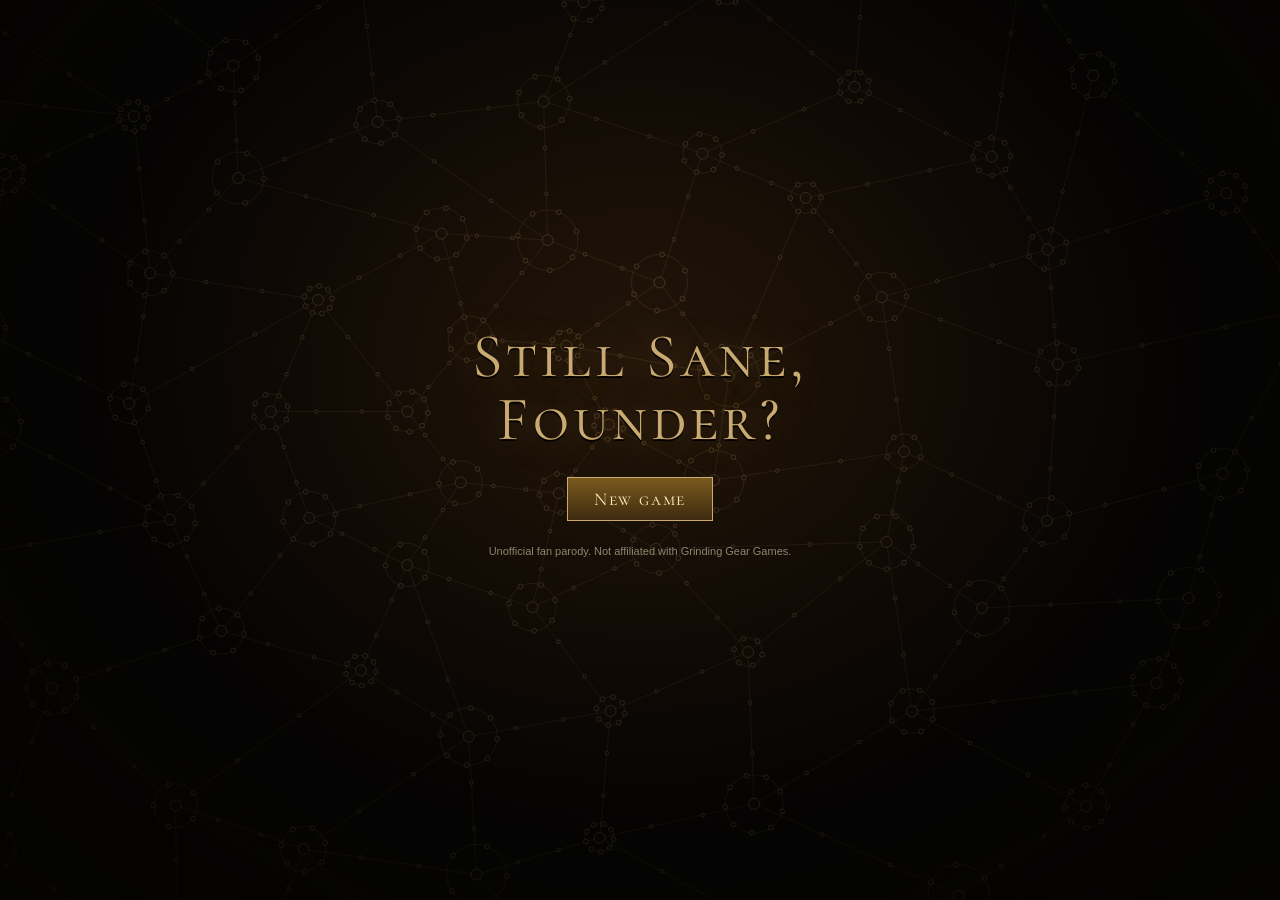
==== index.html @ bcee81b7 "Add Still Sane, Founder?, an unofficial GGG simulator A browser management game about running an act" ====
<!doctype html>
<html lang="en">
<head>
<meta charset="utf-8">
<meta name="viewport" content="width=device-width, initial-scale=1">
<title>Still Sane, Founder? An unofficial GGG simulator</title>
<meta name="description" content="A fan-made parody management game about twenty years of running an action RPG studio. Not affiliated with Grinding Gear Games.">
<link rel="stylesheet" href="css/style.css">
<link rel="stylesheet" href="https://fonts.googleapis.com/css2?family=Cormorant+SC:wght@500;600&display=swap">
</head>
<body>

<canvas id="tree" aria-hidden="true"></canvas>

<div id="app">
  <header id="top"></header>
  <main id="main">
    <section id="stage">
      <div id="stage-bg"></div>
      <canvas id="chart" aria-hidden="true"></canvas>
      <div id="rel"></div>
      <div id="card" aria-live="polite"></div>
      <div id="drops" aria-live="polite"></div>
    </section>
    <aside id="side">
      <h2>r/pathofexile</h2>
      <div id="reqs"></div>
      <div id="feed"></div>
      <form id="chat" autocomplete="off">
        <input id="chat-in" maxlength="60" placeholder="/" aria-label="Global chat">
      </form>
    </aside>
  </main>
  <footer id="hud"></footer>
</div>

<div id="title"></div>
<div id="modal-root" role="dialog" aria-modal="true"></div>
<div id="tip"></div>

<script src="js/util.js"></script>
<script src="js/data/tune.js"></script>
<script src="js/data/cycles.js"></script>
<script src="js/data/events.js"></script>
<script src="js/data/randoms.js"></script>
<script src="js/data/requests.js"></script>
<script src="js/data/feed.js"></script>
<script src="js/data/eggs.js"></script>
<script src="art/manifest.js"></script>
<script src="js/engine.js"></script>
<script src="js/art.js"></script>
<script src="js/audio.js"></script>
<script src="js/ui.js"></script>
<script src="js/main.js"></script>
</body>
</html>
---- css/style.css ----
:root {
  --bg: #070504; --line: #3b2f20; --bronze: #6f5a36; --gold: #c9aa71; --gold-dim: #8c7a55;
  --text: #d8ccb2; --bright: #efe6cf; --dim: #8f8571; --unique: #d0763a; --rare: #f2e96b; --magic: #8f8fff;
  --gem: #2fb8ae; --good: #86c98a; --bad: #e0625c;
  --display: "Fontin SmallCaps", "Cormorant SC", "Palatino Linotype", "Book Antiqua", Georgia, serif;
  --serif: "Fontin", "Palatino Linotype", "Book Antiqua", Palatino, Georgia, serif;
  --sans: Verdana, "Segoe UI", Tahoma, sans-serif;
}
* { box-sizing: border-box; }
html, body { height: 100%; }
body { margin: 0; background: var(--bg); color: var(--text); font: 15px/1.45 var(--serif); overflow: hidden; }
button { font: inherit; color: inherit; cursor: pointer; }
h1, h2, h3, p { margin: 0; font-weight: normal; }
.hidden { display: none !important; }

#tree { position: fixed; left: 0; top: 0; z-index: 0; pointer-events: none; }
#app { position: relative; z-index: 1; display: flex; flex-direction: column; height: 100vh; }
body.at-title #app { visibility: hidden; }

/* ---------- top line ---------- */
#top { flex: 0 0 auto; display: flex; align-items: center; gap: 22px; padding: 7px 16px; background: linear-gradient(rgba(27, 21, 13, .96), rgba(12, 9, 6, .9)); border-bottom: 1px solid var(--bronze); }
.brand { font: 17px var(--display); letter-spacing: .1em; color: var(--gold); cursor: pointer; white-space: nowrap; display: flex; align-items: center; gap: 8px; }
.brand img { height: 30px; display: block; }
.st { white-space: nowrap; }
.st label { font-size: 10px; letter-spacing: .14em; text-transform: uppercase; color: var(--dim); margin-right: 6px; }
.st b { font-weight: normal; color: var(--bright); font-size: 17px; }
.st small { color: var(--dim); font-size: 12px; margin-left: 5px; }
.st small.up { color: var(--good); }
.st small.down { color: var(--bad); }
.spacer { flex: 1; }
.btn { background: linear-gradient(#2a2218, #1a150f); border: 1px solid var(--bronze); color: var(--text); padding: 3px 10px; min-height: 26px; line-height: 1.2; }
.btn:hover:not(:disabled) { border-color: var(--gold); color: #fff; }
.btn:disabled { opacity: .35; cursor: not-allowed; }
.btn.on { background: #4a3618; border-color: var(--gold); color: #fff; }
.btn.gold { background: linear-gradient(#7a5a1f, #3d2a0f); border-color: var(--gold); color: #ffe9b8; }
.speed { display: flex; gap: 3px; }

/* ---------- stage + feed ---------- */
#main { flex: 1 1 auto; min-height: 0; display: grid; grid-template-columns: minmax(0, 1fr) 340px; }
#stage { position: relative; min-width: 0; overflow: hidden; display: flex; flex-direction: column; align-items: center; }
#stage-bg { position: absolute; inset: 0; background: center / cover no-repeat; opacity: 0; transition: opacity 1s; }
#stage-bg.on { opacity: .5; }
#stage-bg::after { content: ""; position: absolute; inset: 0; background: radial-gradient(ellipse at 50% 40%, rgba(7, 5, 4, .1), rgba(7, 5, 4, .92)); }
#chart { position: absolute; left: 0; right: 0; bottom: 0; width: 100%; height: 34%; opacity: .85; }
#rel { position: relative; text-align: center; padding: 26px 24px 0; max-width: 780px; }
#rel .k { font-size: 12px; letter-spacing: .2em; text-transform: uppercase; color: var(--gold-dim); }
#rel h1 { font: 50px/1.05 var(--display); letter-spacing: .04em; color: var(--unique); text-shadow: 0 2px 0 #000, 0 0 34px rgba(208, 118, 58, .3); margin: 4px 0 6px; }
#rel h1 small { display: block; font-size: 17px; color: var(--gold-dim); letter-spacing: .12em; }
#rel .when { color: var(--bright); font-size: 15px; }
#rel .when b { font-weight: normal; color: var(--rare); }
#rel .blurb { color: var(--dim); font-style: italic; font-size: 14px; margin-top: 8px; text-shadow: 0 1px 2px #000; }

/* the card: decisions, outcomes and launch day, shown in place */
#card { position: relative; width: min(600px, calc(100% - 32px)); margin-top: 16px; z-index: 2; }
.card { background: rgba(7, 5, 3, .93); border: 1px solid var(--bronze); box-shadow: 0 0 0 1px #000, 0 0 0 3px #17110a, 0 0 0 4px var(--line), 0 12px 50px #000; animation: rise .25s ease-out; }
.card.done { opacity: .8; }
.card .c-body { max-height: calc(100vh - 400px); min-height: 60px; overflow-y: auto; scrollbar-width: thin; scrollbar-color: var(--line) transparent; }
#stage.carded #rel { padding-top: 12px; }
#stage.carded #rel h1 { font-size: 34px; margin: 0; }
#stage.carded #rel h1 small { display: inline; font-size: 15px; margin-right: 10px; }
#stage.carded #rel .blurb, #stage.carded #rel .k { display: none; }
#stage.carded #card { margin-top: 10px; }
@keyframes rise { from { transform: translateY(10px); } to { transform: none; } }
.c-head { position: relative; text-align: center; padding: 8px 40px 7px; border-bottom: 1px solid var(--bronze); background: linear-gradient(90deg, rgba(110, 100, 14, 0), rgba(120, 108, 20, .5) 28%, rgba(120, 108, 20, .5) 72%, rgba(110, 100, 14, 0)); }
.c-head::before, .c-head::after { content: ""; position: absolute; top: 50%; width: 8px; height: 8px; margin-top: -5px; transform: rotate(45deg); border: 1px solid var(--gold); background: #2a1a08; }
.c-head::before { left: 16px; }
.c-head::after { right: 16px; }
.c-head small { display: block; font-size: 10px; letter-spacing: .18em; text-transform: uppercase; color: var(--gold-dim); }
.c-head b { font: 22px var(--display); font-weight: normal; color: var(--rare); letter-spacing: .03em; }
.card.launch .c-head { background: linear-gradient(90deg, rgba(110, 58, 14, 0), rgba(130, 70, 18, .62) 28%, rgba(130, 70, 18, .62) 72%, rgba(110, 58, 14, 0)); }
.card.launch .c-head b { color: var(--unique); }
.card.crash .c-head { background: linear-gradient(90deg, rgba(110, 10, 10, 0), rgba(130, 16, 16, .6) 28%, rgba(130, 16, 16, .6) 72%, rgba(110, 10, 10, 0)); }
.card.free .c-head { background: linear-gradient(90deg, rgba(30, 30, 110, 0), rgba(44, 44, 130, .55) 28%, rgba(44, 44, 130, .55) 72%, rgba(30, 30, 110, 0)); }
.card.free .c-head b { color: var(--magic); }
.c-pic { display: block; width: 100%; max-height: 170px; object-fit: cover; border-bottom: 1px solid var(--line); }
.c-body { padding: 10px 18px 12px; }
.c-body p { margin: 0 0 8px; }
.c-choices { display: flex; flex-direction: column; gap: 5px; margin-top: 4px; }
.c-choices button { text-align: left; padding: 7px 12px; border: 1px solid #4a3a22; background: linear-gradient(#1e170f, #120e09); color: var(--bright); }
.c-choices button:hover { border-color: var(--gold); background: #2b2114; }
.c-timer { height: 3px; background: #000; }
.c-timer i { display: block; height: 100%; width: 100%; background: var(--gold-dim); transform-origin: left; animation: drain linear forwards; }
@keyframes drain { to { transform: scaleX(0); } }
.flip { color: var(--bad); }
.flip s { color: var(--dim); }
.flip b { font-weight: normal; color: #ff8a7a; }
.picked { color: var(--gold); font-size: 13px; letter-spacing: .08em; text-transform: uppercase; }
.mods { text-align: center; margin: 8px 0; padding: 6px 0; border-top: 1px solid; border-bottom: 1px solid; border-image: linear-gradient(90deg, transparent, var(--bronze), transparent) 1; }
.mods span { display: block; color: #a8a8a8; }
.mods span.good { color: var(--magic); }
.mods span.bad { color: var(--bad); }
.flavour { text-align: center; font-style: italic; color: #c0703a; font-size: 14px; padding: 0 8px; }
.c-foot { display: flex; justify-content: flex-end; padding: 0 12px 10px; }
.peak { text-align: center; }
.peak b { font: 46px/1 var(--display); font-weight: normal; color: #fff; }
.peak small { display: block; color: var(--gem); font-size: 13px; }
.vs { height: 8px; background: #000; border: 1px solid #2a2117; position: relative; margin: 6px 40px 4px; }
.vs i { position: absolute; left: 0; top: 0; bottom: 0; background: var(--gold); transition: width 1.2s cubic-bezier(.2, .8, .2, 1); }
.vs em { position: absolute; top: -4px; bottom: -4px; width: 2px; background: var(--gem); }
.verdict { text-align: center; font: 24px var(--display); letter-spacing: .1em; text-transform: uppercase; margin: 2px 0 4px; }
.t-legend, .t-great { color: var(--good); }
.t-good { color: #b7c98a; }
.t-mixed { color: #d9b45c; }
.t-bad, .t-disaster { color: var(--bad); }
.srv { text-align: center; color: var(--dim); font-size: 13px; }

/* secrets land like drops */
#drops { position: absolute; left: 12px; top: 10px; z-index: 3; display: flex; flex-direction: column; gap: 4px; pointer-events: none; max-width: 300px; }
.drop { align-self: flex-start; line-height: 1.25; background: rgba(0, 0, 0, .86); border: 1px solid var(--unique); color: var(--unique); padding: 2px 10px; font-size: 14px; animation: dropin 6s forwards; }
.drop small { display: block; color: var(--text); font-size: 12px; }
.drop.plain { border-color: var(--bronze); color: var(--text); }
@keyframes dropin { 0% { transform: translateY(-14px); } 5% { transform: none; } 88% { opacity: 1; } 100% { opacity: 0; } }

/* ---------- the subreddit ---------- */
#side { display: flex; flex-direction: column; min-height: 0; background: rgba(14, 11, 8, .9); border-left: 1px solid var(--line); font-family: var(--sans); }
#side h2 { font: 14px var(--display); letter-spacing: .14em; text-transform: uppercase; color: var(--gold); padding: 7px 12px; border-bottom: 1px solid var(--line); display: flex; justify-content: space-between; }
#side h2 small { color: var(--dim); letter-spacing: 0; text-transform: none; font: 12px var(--serif); }
#feed { flex: 1 1 auto; overflow-y: auto; min-height: 0; scrollbar-width: thin; scrollbar-color: var(--line) transparent; }
.post { display: grid; grid-template-columns: 44px 1fr; gap: 6px; padding: 7px 10px 7px 2px; border-bottom: 1px solid #221a11; animation: rise .3s ease-out; }
.post .up { text-align: center; font: bold 11px var(--sans); color: #c6c6c6; line-height: 1.25; }
.post .up::before { content: "\25B2"; display: block; color: #6a6a6a; font-size: 10px; }
.post.hot .up, .post.hot .up::before { color: #ff8b60; }
.post .t { font-size: 12.5px; color: #dfe3ea; line-height: 1.32; }
.post .c { font-size: 11px; color: #a5a8ad; margin-top: 3px; border-left: 2px solid #343536; padding-left: 6px; }
.post .c.gg { color: #e7c36a; }
.flair { display: inline-block; font-size: 9.5px; padding: 0 5px; border-radius: 2px; margin-right: 5px; background: #373c3f; color: #d7dadc; vertical-align: 1px; }
.flair.Fluff { background: #1f5e8a; }
.flair.Complaint, .flair.Feedback { background: #7a2c28; }
.flair.GGG { background: #7a5a12; color: #ffe9b8; }
.flair.Meme, .flair.Lucky { background: #3e6b2a; }
.flair.Question { background: #4b3a78; }
.flair.Tool, .flair.Guide { background: #2b6a64; }
.flair.Request { background: #a3541c; color: #fff; }
.req { background: rgba(60, 34, 12, .35); grid-template-columns: 44px 1fr auto; align-items: center; }
.req .btn { font: 11px var(--sans); padding: 2px 8px; min-height: 22px; white-space: nowrap; }
.sys { padding: 4px 10px; font: 11px Consolas, monospace; color: #7fa7d9; border-bottom: 1px solid #221a11; }
.empty { padding: 18px 14px; color: var(--dim); text-align: center; font: italic 14px var(--serif); }
#chat { border-top: 1px solid var(--line); }
#chat input { width: 100%; background: #0c0a08; border: 0; color: var(--text); padding: 6px 10px; font: 12px Consolas, monospace; outline: none; }
#chat input::placeholder { color: #5a5245; }

/* ---------- the HUD ---------- */
#hud { flex: 0 0 auto; position: relative; display: flex; align-items: flex-end; justify-content: space-between; gap: 14px; padding: 4px 20px 13px; border-top: 1px solid var(--bronze); background: linear-gradient(#1a140d, #090705); box-shadow: 0 -6px 24px rgba(0, 0, 0, .65); }
.globe { display: flex; align-items: center; gap: 12px; min-width: 190px; }
.globe.mana { flex-direction: row-reverse; text-align: right; }
.orb { width: 92px; height: 92px; border-radius: 50%; position: relative; overflow: hidden; flex: 0 0 auto; background: #060403; border: 3px solid var(--bronze); box-shadow: 0 0 0 2px #120d08, 0 0 0 3px var(--line), 0 0 18px rgba(0, 0, 0, .9), inset 0 0 22px #000; margin-top: -26px; }
.orb i { position: absolute; left: 0; right: 0; bottom: 0; transition: height .6s; }
.life .orb i { background: linear-gradient(#f0584a, #8a150e 55%, #3a0705); box-shadow: 0 -2px 8px rgba(255, 120, 100, .7); }
.mana .orb i { background: linear-gradient(#5a9af0, #1a3f96 55%, #0a163d); box-shadow: 0 -2px 8px rgba(120, 170, 255, .7); }
.orb::after { content: ""; position: absolute; inset: 0; border-radius: 50%; background: radial-gradient(circle at 32% 24%, rgba(255, 255, 255, .38), rgba(255, 255, 255, 0) 36%), radial-gradient(circle, rgba(0, 0, 0, 0) 52%, rgba(0, 0, 0, .6)); }
.orb span { position: absolute; inset: 0; z-index: 1; display: flex; align-items: center; justify-content: center; font: 27px var(--display); color: #fff; text-shadow: 0 1px 3px #000, 0 0 10px #000; }
.globe label { font: 14px var(--display); letter-spacing: .14em; text-transform: uppercase; color: var(--gold); line-height: 1.2; }
.globe label small { display: block; color: var(--dim); letter-spacing: 0; text-transform: none; font: 12px var(--serif); }
.skills { display: flex; gap: 6px; align-items: flex-end; }
.skill { width: 86px; min-height: 58px; padding: 4px; text-align: center; background: linear-gradient(#241c12, #110d08); border: 1px solid var(--bronze); box-shadow: inset 0 0 12px #000; line-height: 1.15; }
.skill:hover:not(:disabled) { border-color: var(--gold); }
.skill:disabled { opacity: .35; cursor: not-allowed; }
.skill b { display: block; font: 15px var(--display); font-weight: normal; color: var(--bright); }
.skill small { display: block; font-size: 11px; color: var(--dim); }
.skill.on { background: linear-gradient(#6a1d18, #2a0d0a); border-color: #e0625c; }
.skill.hire b { color: var(--good); }
.belt { display: flex; gap: 6px; align-items: flex-end; }
.flask { position: relative; display: flex; flex-direction: column; align-items: center; width: 76px; padding-top: 7px; }
.flask.locked { opacity: .25; }
.flask::before { content: ""; position: absolute; top: 0; left: 50%; width: 14px; height: 8px; margin-left: -7px; border-radius: 2px 2px 0 0; background: linear-gradient(#9a7f4c, #4a3a1e); border: 1px solid #1a140e; }
.vial { width: 32px; height: 46px; position: relative; overflow: hidden; background: #060403; border: 2px solid var(--bronze); border-radius: 5px 5px 15px 15px; box-shadow: 0 0 0 1px #120d08, inset 0 0 8px #000; }
.vial i { position: absolute; left: 0; right: 0; bottom: 0; transition: height .4s; }
.vial i.proj { opacity: .32; }
.vial em { position: absolute; left: 0; right: 0; bottom: 83.3%; height: 1px; background: rgba(255, 255, 255, .85); z-index: 1; }
.vial::after { content: ""; position: absolute; left: 4px; top: 4px; width: 5px; bottom: 10px; border-radius: 3px; background: linear-gradient(rgba(255, 255, 255, .4), rgba(255, 255, 255, 0)); }
.f-content i { background: linear-gradient(#f4b54a, #9a4f10); }
.f-polish i { background: linear-gradient(#8fd96a, #2f6a1f); }
.f-mtx i { background: linear-gradient(#c58af0, #5a2a8a); }
.f-infra i { background: linear-gradient(#cfd6df, #5a6470); }
.f-future i { background: linear-gradient(#4fd9cf, #17635e); }
.flask b { font: 12px var(--sans); font-weight: normal; color: #fff; margin-top: 3px; line-height: 1.1; }
.flask b.low { color: var(--bad); }
.flask small { font-size: 11px; color: var(--dim); line-height: 1.2; white-space: nowrap; }
.flask .ctl { display: flex; align-items: center; gap: 3px; margin-top: 2px; }
.flask .ctl span { min-width: 14px; text-align: center; color: var(--gold); font-size: 14px; }
.flask .ctl .btn { min-height: 19px; padding: 0 7px; line-height: 1; }
.xp { position: absolute; left: 0; right: 0; bottom: 0; height: 6px; background: #000; border-top: 1px solid #2a2117; }
.xp i { display: block; height: 100%; background: linear-gradient(90deg, #4a3a1e, #c9aa71); transition: width .4s; box-shadow: 0 0 8px rgba(201, 170, 113, .5); }

/* ---------- title, menu, ending ---------- */
#title { position: fixed; inset: 0; z-index: 80; display: flex; align-items: center; justify-content: center; padding: 20px; overflow-y: auto; background: radial-gradient(ellipse at 50% 40%, rgba(70, 42, 16, .45) 0%, rgba(5, 4, 3, .7) 60%, rgba(5, 4, 3, .92) 100%); }
.title-box { max-width: 620px; text-align: center; }
.title-box img { max-width: 440px; max-height: 190px; display: block; margin: 0 auto 14px; }
.title-box h1 { font: 62px/1.02 var(--display); letter-spacing: .06em; color: var(--gold); text-shadow: 0 2px 0 #000, 0 0 40px rgba(201, 170, 113, .4); }
.title-box h1 small { display: block; font-size: 17px; letter-spacing: .22em; color: var(--unique); margin-top: 10px; text-transform: uppercase; }
.title-box p { color: var(--dim); margin: 16px auto; max-width: 500px; }
.title-box .row { display: flex; gap: 10px; justify-content: center; margin: 22px 0; }
.title-box .btn { padding: 10px 26px; font: 18px var(--display); letter-spacing: .1em; }
.legal { font: 11px/1.5 var(--sans); color: #6e6657; }
#modal-root { position: fixed; inset: 0; display: none; align-items: center; justify-content: center; background: rgba(0, 0, 0, .8); z-index: 90; padding: 16px; }
#modal-root.open { display: flex; }
.modal { width: min(760px, 100%); max-height: calc(100vh - 32px); display: flex; flex-direction: column; }
.modal .c-body { overflow-y: auto; scrollbar-width: thin; }
.modal .c-foot { gap: 8px; padding-top: 10px; border-top: 1px solid var(--line); }
.grid { display: grid; grid-template-columns: repeat(3, 1fr); gap: 8px; margin: 10px 0; }
.grid div { border: 1px solid var(--line); padding: 8px; text-align: center; background: rgba(18, 15, 11, .9); }
.grid label { display: block; font-size: 10px; letter-spacing: .12em; text-transform: uppercase; color: var(--dim); }
.grid b { font-weight: normal; font-size: 21px; color: #fff; }
.eggs { display: grid; grid-template-columns: 1fr 1fr; gap: 2px 14px; font-size: 13px; color: var(--dim); }
.eggs b { font-weight: normal; color: var(--unique); margin-right: 6px; }
#tip { position: fixed; z-index: 95; max-width: 270px; background: #0b0907; border: 1px solid var(--bronze); padding: 6px 10px; font-size: 13px; pointer-events: none; display: none; box-shadow: 0 4px 18px #000; line-height: 1.35; }

.skill.need { border-color: var(--good); animation: pulse 1.3s infinite; }
@keyframes pulse { 50% { box-shadow: 0 0 16px rgba(134, 201, 138, .75), inset 0 0 12px #000; } }

/* Narrow windows: the stage on top, the HUD pinned to the bottom, the subreddit a scroll away. */
@media (max-width: 1100px) {
  body { overflow: auto; }
  #app { height: auto; min-height: 100vh; }
  #main { grid-template-columns: 1fr; }
  #stage { min-height: max(360px, calc(100vh - 200px)); padding-bottom: 12px; }
  .card .c-body { max-height: none; }
  #drops { max-width: 220px; }
  #side { max-height: 340px; border-left: 0; border-top: 1px solid var(--line); }
  #hud { position: sticky; bottom: 0; z-index: 5; justify-content: center; gap: 8px; padding: 6px 8px 12px; }
  #top { flex-wrap: wrap; gap: 4px 14px; padding: 5px 10px; }
  .brand { font-size: 14px; }
  .st b { font-size: 14px; }
  #rel { padding-top: 12px; }
  #rel h1 { font-size: 32px; }
  #rel .blurb { display: none; }
  #chart { height: 24%; }
  .globe { min-width: 0; }
  .globe label { display: none; }
  .orb { width: 62px; height: 62px; margin-top: 0; }
  .orb span { font-size: 20px; }
  .skills { gap: 4px; }
  .skill { width: 66px; min-height: 50px; padding: 3px 2px; }
  .skill b { font-size: 13px; }
  .skill small { font-size: 10px; }
  .belt { gap: 2px; }
  .flask { width: 62px; }
  .flask .ctl { gap: 1px; }
  .flask .ctl .btn { padding: 0 5px; }
  .flask .ctl span { min-width: 12px; font-size: 13px; }
  .flask small { font-size: 10px; }
  .vial { width: 26px; height: 38px; }
}
@media (prefers-reduced-motion: reduce) { * { animation-duration: .01s !important; transition-duration: .01s !important; } }


/* ---------- the quiet pass: icons and numbers, almost no words ---------- */
#top { gap: 18px; }
#top .logo { height: 28px; }
.st { display: inline-flex; align-items: center; gap: 6px; }
.st svg { width: 16px; height: 16px; display: block; }
.st.mood span { display: block; }
.st.mood span.down { transform: rotate(180deg); }
.st.mood svg { width: 18px; height: 18px; }
.speed .btn { font-size: 11px; min-width: 30px; }
#rel { padding-top: 22px; cursor: default; }
#rel h1 { font-size: 46px; }
#rel h1 small { display: inline; font-size: 18px; margin-right: 12px; }
#rel .when { color: var(--gold-dim); font-size: 14px; letter-spacing: .08em; }
#stage.carded #rel .when { display: none; }
.card { position: relative; }
.card[data-act] { cursor: pointer; }
.c-head { padding: 6px 40px 5px; }
.c-body { padding: 12px 18px; text-align: center; }
.c-body p:last-child { margin-bottom: 0; }
.c-choices { text-align: left; }
.c-choices button { text-align: center; }
.mods { margin: 8px 0 0; padding: 6px 0 0; border-bottom: 0; }
.mods span { display: inline-block; margin: 0 9px; }
.why { position: absolute; right: 8px; top: 6px; z-index: 2; width: 18px; height: 18px; line-height: 16px; text-align: center; border: 1px solid var(--bronze); border-radius: 50%; color: var(--gold-dim); font: 12px var(--sans); background: #0b0806; cursor: help; }
.flip s { display: block; }
.peak small { margin-top: 2px; }
.verdict { margin: 6px 0 0; }
.globe { min-width: 0; }
.skill { width: 74px; min-height: 46px; display: flex; flex-direction: column; justify-content: center; }
.flask { width: 70px; }
.flask small { margin-top: 3px; }
.flask.low small { color: var(--bad); }
#hud { justify-content: center; gap: 26px; }
.post { grid-template-columns: 40px 1fr; padding: 6px 10px 6px 2px; }
.req { grid-template-columns: 40px 1fr auto; }
.title-box h1 { margin-bottom: 26px; }
@media (max-width: 1100px) {
  #hud { gap: 8px; }
  .skill { width: 60px; min-height: 44px; }
  .flask { width: 60px; }
  #rel h1 { font-size: 30px; }
  #rel h1 small { font-size: 14px; }
}
#stage.launch #rel { visibility: hidden; }
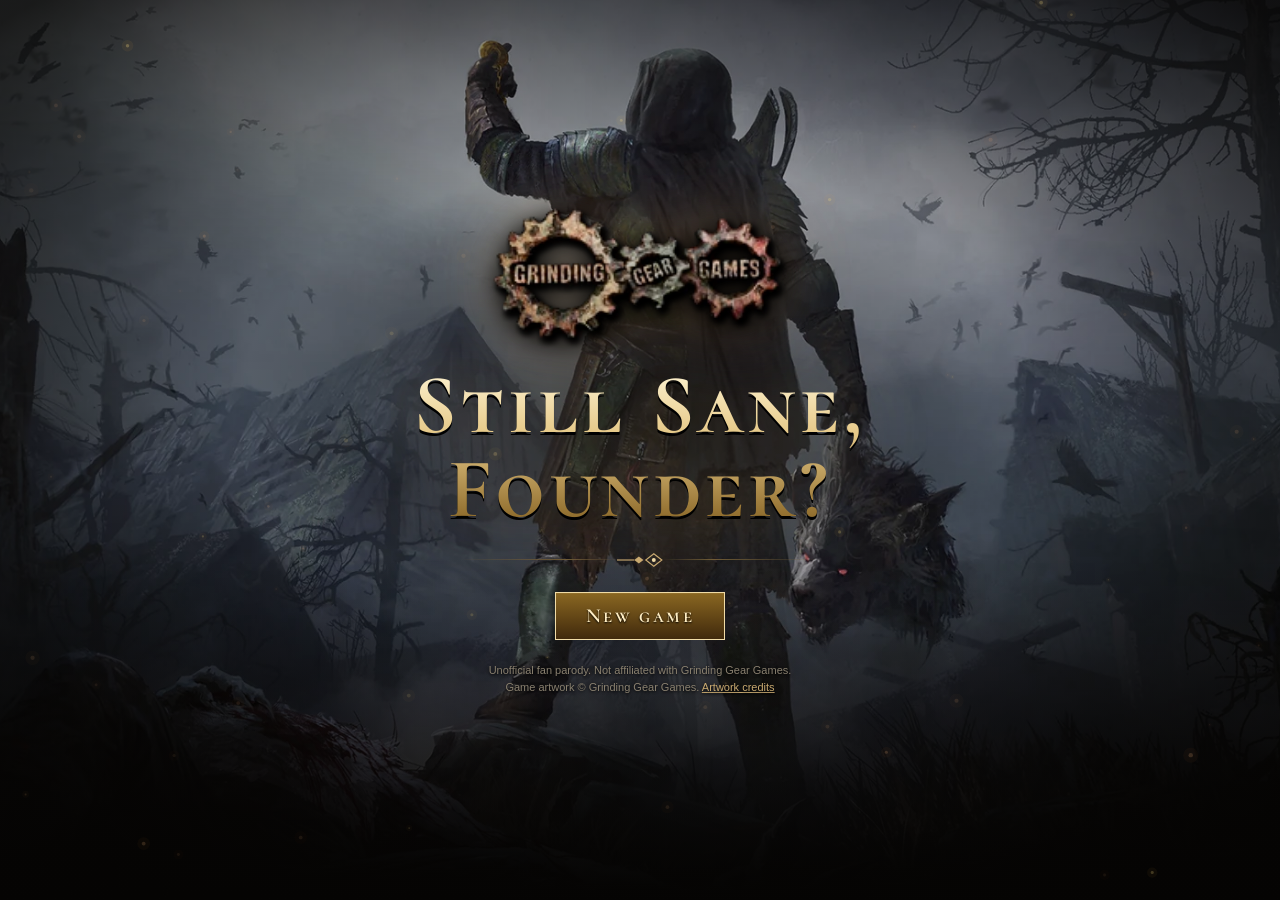
==== commit db16af8a: "Bundle GGG artwork and restyle the game around it Artwork - Add 92 GGG scenes and logos under art/gg" ====
--- a/index.html
+++ b/index.html
@@ -5,22 +5,23 @@
 <meta name="viewport" content="width=device-width, initial-scale=1">
 <title>Still Sane, Founder? An unofficial GGG simulator</title>
 <meta name="description" content="A fan-made parody management game about twenty years of running an action RPG studio. Not affiliated with Grinding Gear Games.">
+<link rel="icon" href="data:image/svg+xml,%3Csvg xmlns='http://www.w3.org/2000/svg' viewBox='0 0 32 32'%3E%3Crect width='32' height='32' rx='5' fill='%23070504'/%3E%3Ccircle cx='16' cy='16' r='10' fill='none' stroke='%23c9aa71' stroke-width='5' stroke-dasharray='3.9 3.95'/%3E%3Ccircle cx='16' cy='16' r='7.5' fill='%23c9aa71'/%3E%3Ccircle cx='16' cy='16' r='3' fill='%23070504'/%3E%3C/svg%3E">
 <link rel="stylesheet" href="css/style.css">
-<link rel="stylesheet" href="https://fonts.googleapis.com/css2?family=Cormorant+SC:wght@500;600&display=swap">
+<link rel="stylesheet" href="https://fonts.googleapis.com/css2?family=Cormorant+SC:wght@500;600;700&display=swap">
 </head>
 <body>
-
-<canvas id="tree" aria-hidden="true"></canvas>
 
 <div id="app">
   <header id="top"></header>
   <main id="main">
     <section id="stage">
-      <div id="stage-bg"></div>
+      <div id="stage-bg"><i></i><i></i></div>
+      <canvas id="embers" aria-hidden="true"></canvas>
       <canvas id="chart" aria-hidden="true"></canvas>
       <div id="rel"></div>
       <div id="card" aria-live="polite"></div>
       <div id="drops" aria-live="polite"></div>
+      <div id="flash"></div>
     </section>
     <aside id="side">
       <h2>r/pathofexile</h2>
--- a/css/style.css
+++ b/css/style.css
@@ -1,290 +1,343 @@
+/* Still Sane, Founder? One stage, one feed, one HUD.
+   Colours follow the item tooltips every exile knows: unique, rare, magic, gem, corrupted. */
 :root {
-  --bg: #070504; --line: #3b2f20; --bronze: #6f5a36; --gold: #c9aa71; --gold-dim: #8c7a55;
-  --text: #d8ccb2; --bright: #efe6cf; --dim: #8f8571; --unique: #d0763a; --rare: #f2e96b; --magic: #8f8fff;
-  --gem: #2fb8ae; --good: #86c98a; --bad: #e0625c;
+  --bg: #070504; --line: #3b2f20; --bronze: #6f5a36; --gold: #c9aa71; --gold-hi: #f1dca7; --gold-dim: #8c7a55;
+  --text: #d8ccb2; --bright: #efe6cf; --dim: #8f8571;
+  --unique: #e0803d; --rare: #ffff77; --magic: #8888ff; --gem: #2fb8ae; --corrupt: #e02a1c;
+  --good: #86c98a; --bad: #e0625c;
   --display: "Fontin SmallCaps", "Cormorant SC", "Palatino Linotype", "Book Antiqua", Georgia, serif;
   --serif: "Fontin", "Palatino Linotype", "Book Antiqua", Palatino, Georgia, serif;
   --sans: Verdana, "Segoe UI", Tahoma, sans-serif;
+  --noise: url("data:image/svg+xml,%3Csvg xmlns='http://www.w3.org/2000/svg' width='180' height='180'%3E%3Cfilter id='n'%3E%3CfeTurbulence type='fractalNoise' baseFrequency='.85' numOctaves='2' stitchTiles='stitch'/%3E%3CfeColorMatrix values='0 0 0 0 .62 0 0 0 0 .5 0 0 0 0 .32 0 0 0 .2 0'/%3E%3C/filter%3E%3Crect width='100%25' height='100%25' filter='url(%23n)'/%3E%3C/svg%3E");
+  --flourish: url("data:image/svg+xml,%3Csvg xmlns='http://www.w3.org/2000/svg' viewBox='0 0 40 14'%3E%3Cg fill='none' stroke='%23c9aa71'%3E%3Cpath d='M0 7h15'/%3E%3Cpath d='M39 7l-7-5.5-7 5.5 7 5.5z'/%3E%3C/g%3E%3Cpath d='M15 7l4-3 4 3-4 3z' fill='%23c9aa71'/%3E%3Ccircle cx='32' cy='7' r='1.7' fill='%23f1dca7'/%3E%3C/svg%3E");
 }
 * { box-sizing: border-box; }
 html, body { height: 100%; }
 body { margin: 0; background: var(--bg); color: var(--text); font: 15px/1.45 var(--serif); overflow: hidden; }
 button { font: inherit; color: inherit; cursor: pointer; }
 h1, h2, h3, p { margin: 0; font-weight: normal; }
+kbd { font: inherit; }
 .hidden { display: none !important; }
 
-#tree { position: fixed; left: 0; top: 0; z-index: 0; pointer-events: none; }
 #app { position: relative; z-index: 1; display: flex; flex-direction: column; height: 100vh; }
 body.at-title #app { visibility: hidden; }
 
+/* ---------- buttons ---------- */
+.btn { background: linear-gradient(#2c2318, #17120c); border: 1px solid var(--bronze); color: var(--text); padding: 3px 10px; min-height: 26px; line-height: 1.2; box-shadow: inset 0 1px 0 rgba(255, 230, 170, .08); transition: border-color .15s, color .15s, box-shadow .15s; }
+.btn:hover:not(:disabled) { border-color: var(--gold); color: #fff; box-shadow: inset 0 1px 0 rgba(255, 230, 170, .12), 0 0 10px rgba(201, 170, 113, .3); }
+.btn:disabled { opacity: .35; cursor: not-allowed; }
+.btn.on { background: linear-gradient(#5b4420, #33250f); border-color: var(--gold); color: #fff; }
+.btn.gold { background: linear-gradient(#8a6722, #40290c); border-color: var(--gold-hi); color: #ffeec4; text-shadow: 0 1px 2px #000; }
+.btn.gold:hover:not(:disabled) { background: linear-gradient(#a37b2b, #543710); box-shadow: 0 0 18px rgba(241, 220, 167, .45); }
+
 /* ---------- top line ---------- */
-#top { flex: 0 0 auto; display: flex; align-items: center; gap: 22px; padding: 7px 16px; background: linear-gradient(rgba(27, 21, 13, .96), rgba(12, 9, 6, .9)); border-bottom: 1px solid var(--bronze); }
-.brand { font: 17px var(--display); letter-spacing: .1em; color: var(--gold); cursor: pointer; white-space: nowrap; display: flex; align-items: center; gap: 8px; }
-.brand img { height: 30px; display: block; }
-.st { white-space: nowrap; }
-.st label { font-size: 10px; letter-spacing: .14em; text-transform: uppercase; color: var(--dim); margin-right: 6px; }
-.st b { font-weight: normal; color: var(--bright); font-size: 17px; }
-.st small { color: var(--dim); font-size: 12px; margin-left: 5px; }
+#top { position: relative; z-index: 3; flex: 0 0 auto; display: flex; align-items: center; gap: 18px; padding: 6px 16px; background: var(--noise), linear-gradient(#211a10, #0d0a07); border-bottom: 1px solid #000; box-shadow: 0 1px 0 var(--bronze), 0 8px 22px rgba(0, 0, 0, .6); }
+#top .logo { height: 30px; display: block; filter: drop-shadow(0 1px 2px #000); }
+.st { display: inline-flex; align-items: center; gap: 6px; white-space: nowrap; }
+.st b { font: 600 19px var(--display); color: var(--bright); letter-spacing: .02em; }
+.st small { color: var(--dim); font: 11px var(--sans); margin-left: 3px; }
 .st small.up { color: var(--good); }
 .st small.down { color: var(--bad); }
+.st svg { width: 16px; height: 16px; display: block; }
+.st.mood span { display: block; filter: drop-shadow(0 0 6px currentColor); }
+.st.mood span.down { transform: rotate(180deg); }
+.st.mood svg { width: 18px; height: 18px; }
 .spacer { flex: 1; }
-.btn { background: linear-gradient(#2a2218, #1a150f); border: 1px solid var(--bronze); color: var(--text); padding: 3px 10px; min-height: 26px; line-height: 1.2; }
-.btn:hover:not(:disabled) { border-color: var(--gold); color: #fff; }
-.btn:disabled { opacity: .35; cursor: not-allowed; }
-.btn.on { background: #4a3618; border-color: var(--gold); color: #fff; }
-.btn.gold { background: linear-gradient(#7a5a1f, #3d2a0f); border-color: var(--gold); color: #ffe9b8; }
 .speed { display: flex; gap: 3px; }
-
-/* ---------- stage + feed ---------- */
+.speed .btn { font-size: 11px; min-width: 30px; }
+
+/* ---------- the stage ---------- */
 #main { flex: 1 1 auto; min-height: 0; display: grid; grid-template-columns: minmax(0, 1fr) 340px; }
-#stage { position: relative; min-width: 0; overflow: hidden; display: flex; flex-direction: column; align-items: center; }
-#stage-bg { position: absolute; inset: 0; background: center / cover no-repeat; opacity: 0; transition: opacity 1s; }
-#stage-bg.on { opacity: .5; }
-#stage-bg::after { content: ""; position: absolute; inset: 0; background: radial-gradient(ellipse at 50% 40%, rgba(7, 5, 4, .1), rgba(7, 5, 4, .92)); }
-#chart { position: absolute; left: 0; right: 0; bottom: 0; width: 100%; height: 34%; opacity: .85; }
-#rel { position: relative; text-align: center; padding: 26px 24px 0; max-width: 780px; }
-#rel .k { font-size: 12px; letter-spacing: .2em; text-transform: uppercase; color: var(--gold-dim); }
-#rel h1 { font: 50px/1.05 var(--display); letter-spacing: .04em; color: var(--unique); text-shadow: 0 2px 0 #000, 0 0 34px rgba(208, 118, 58, .3); margin: 4px 0 6px; }
-#rel h1 small { display: block; font-size: 17px; color: var(--gold-dim); letter-spacing: .12em; }
-#rel .when { color: var(--bright); font-size: 15px; }
-#rel .when b { font-weight: normal; color: var(--rare); }
-#rel .blurb { color: var(--dim); font-style: italic; font-size: 14px; margin-top: 8px; text-shadow: 0 1px 2px #000; }
-
-/* the card: decisions, outcomes and launch day, shown in place */
-#card { position: relative; width: min(600px, calc(100% - 32px)); margin-top: 16px; z-index: 2; }
-.card { background: rgba(7, 5, 3, .93); border: 1px solid var(--bronze); box-shadow: 0 0 0 1px #000, 0 0 0 3px #17110a, 0 0 0 4px var(--line), 0 12px 50px #000; animation: rise .25s ease-out; }
-.card.done { opacity: .8; }
-.card .c-body { max-height: calc(100vh - 400px); min-height: 60px; overflow-y: auto; scrollbar-width: thin; scrollbar-color: var(--line) transparent; }
-#stage.carded #rel { padding-top: 12px; }
-#stage.carded #rel h1 { font-size: 34px; margin: 0; }
-#stage.carded #rel h1 small { display: inline; font-size: 15px; margin-right: 10px; }
-#stage.carded #rel .blurb, #stage.carded #rel .k { display: none; }
+#main:not(.solo) { transition: grid-template-columns .9s cubic-bezier(.2, .8, .2, 1); }
+#main.solo { grid-template-columns: minmax(0, 1fr) 0; }
+#main.solo #side { visibility: hidden; }
+#stage { position: relative; min-width: 0; overflow: hidden; display: flex; flex-direction: column; align-items: center; background: #050403; }
+#stage-bg { position: absolute; inset: 0; overflow: hidden; }
+#stage-bg i { position: absolute; inset: -5%; background: center / cover no-repeat; opacity: 0; transition: opacity 1.8s ease; animation: drift 70s ease-in-out infinite alternate; }
+#stage-bg i.on { opacity: 1; filter: brightness(1.12) saturate(1.1); }
+#stage-bg i.ls { background-size: auto 140%; background-position: center top; }
+#stage-bg::after { content: ""; position: absolute; inset: 0; background: radial-gradient(ellipse 80% 75% at 50% 40%, rgba(5, 4, 3, 0) 35%, rgba(5, 4, 3, .6)), linear-gradient(rgba(5, 4, 3, .3), rgba(5, 4, 3, 0) 20%, rgba(5, 4, 3, 0) 60%, rgba(5, 4, 3, .82)); }
+@keyframes drift { from { transform: scale(1); } to { transform: scale(1.09) translate(-1.6%, -1.2%); } }
+#embers { position: absolute; inset: 0; width: 100%; height: 100%; pointer-events: none; }
+#chart { position: absolute; left: 0; right: 0; bottom: 0; width: 100%; height: 34%; }
+#flash { position: absolute; inset: 0; z-index: 4; pointer-events: none; opacity: 0; background: radial-gradient(circle at 50% 36%, rgba(255, 240, 200, .95), rgba(255, 184, 84, .4) 34%, rgba(255, 160, 60, 0) 70%); }
+#flash.red { background: radial-gradient(circle at 50% 36%, rgba(255, 190, 170, .9), rgba(220, 40, 20, .45) 34%, rgba(160, 10, 0, 0) 72%); }
+#flash.go { animation: flash 1.1s ease-out; }
+@keyframes flash { 0% { opacity: 0; } 9% { opacity: 1; } 100% { opacity: 0; } }
+
+/* what you are building right now */
+#rel { position: relative; text-align: center; padding: 22px 24px 0; max-width: 780px; cursor: default; }
+#rel::before { content: ""; position: absolute; left: 50%; top: -30px; width: 720px; height: calc(100% + 90px); margin-left: -360px; background: radial-gradient(ellipse 50% 50% at 50% 48%, rgba(0, 0, 0, .82), rgba(0, 0, 0, .5) 45%, rgba(0, 0, 0, 0)); pointer-events: none; }
+#rel > * { position: relative; }
+#rel h1 { font: 600 52px/1.05 var(--display); letter-spacing: .04em; color: var(--unique); text-shadow: 0 2px 0 #000, 0 0 34px rgba(224, 128, 61, .45); margin: 4px 0 6px; }
+#rel h1 small { display: inline; font-size: 19px; margin-right: 12px; color: var(--gold-dim); letter-spacing: .12em; }
+#rel .when { color: var(--gold); font: 600 15px var(--display); letter-spacing: .14em; text-shadow: 0 1px 3px #000; }
+.release-logo { display: block; width: min(400px, 68vw); height: 220px; object-fit: contain; margin: 0 auto 6px; transition: height .35s ease; animation: arrive .9s cubic-bezier(.2, .9, .3, 1); }
+.clear { filter: drop-shadow(0 4px 10px rgba(0, 0, 0, .9)) drop-shadow(0 0 22px rgba(255, 190, 110, .16)); }
+.solid { mix-blend-mode: screen; -webkit-mask-image: radial-gradient(ellipse 51% 51% at 50% 50%, #000 74%, transparent 100%); mask-image: radial-gradient(ellipse 51% 51% at 50% 50%, #000 74%, transparent 100%); }
+@keyframes arrive { from { transform: scale(1.12); filter: brightness(2.2); } }
+#rel.with-logo h1 { font-size: 22px; color: var(--bright); text-shadow: 0 2px 5px #000; margin: 0 0 2px; }
+#rel.with-logo h1 small { font-size: 14px; }
+#stage.carded #rel { padding-top: 10px; }
+#stage.carded #rel h1 { font-size: 32px; margin: 0; }
+#stage.carded #rel h1 small { font-size: 15px; margin-right: 10px; }
+#stage.carded #rel .when { display: none; }
+#stage.carded .release-logo { height: 96px; margin-bottom: 2px; }
+#stage.carded #rel.with-logo h1 { font-size: 18px; }
+#stage.launch #rel { display: none; }
+
+/* ---------- the card: decisions, outcomes and launch day, shown in place as an item ---------- */
+#card { position: relative; width: min(580px, calc(100% - 32px)); margin-top: 16px; z-index: 2; }
 #stage.carded #card { margin-top: 10px; }
-@keyframes rise { from { transform: translateY(10px); } to { transform: none; } }
-.c-head { position: relative; text-align: center; padding: 8px 40px 7px; border-bottom: 1px solid var(--bronze); background: linear-gradient(90deg, rgba(110, 100, 14, 0), rgba(120, 108, 20, .5) 28%, rgba(120, 108, 20, .5) 72%, rgba(110, 100, 14, 0)); }
-.c-head::before, .c-head::after { content: ""; position: absolute; top: 50%; width: 8px; height: 8px; margin-top: -5px; transform: rotate(45deg); border: 1px solid var(--gold); background: #2a1a08; }
-.c-head::before { left: 16px; }
-.c-head::after { right: 16px; }
-.c-head small { display: block; font-size: 10px; letter-spacing: .18em; text-transform: uppercase; color: var(--gold-dim); }
-.c-head b { font: 22px var(--display); font-weight: normal; color: var(--rare); letter-spacing: .03em; }
-.card.launch .c-head { background: linear-gradient(90deg, rgba(110, 58, 14, 0), rgba(130, 70, 18, .62) 28%, rgba(130, 70, 18, .62) 72%, rgba(110, 58, 14, 0)); }
-.card.launch .c-head b { color: var(--unique); }
-.card.crash .c-head { background: linear-gradient(90deg, rgba(110, 10, 10, 0), rgba(130, 16, 16, .6) 28%, rgba(130, 16, 16, .6) 72%, rgba(110, 10, 10, 0)); }
-.card.free .c-head { background: linear-gradient(90deg, rgba(30, 30, 110, 0), rgba(44, 44, 130, .55) 28%, rgba(44, 44, 130, .55) 72%, rgba(30, 30, 110, 0)); }
-.card.free .c-head b { color: var(--magic); }
-.c-pic { display: block; width: 100%; max-height: 170px; object-fit: cover; border-bottom: 1px solid var(--line); }
-.c-body { padding: 10px 18px 12px; }
-.c-body p { margin: 0 0 8px; }
-.c-choices { display: flex; flex-direction: column; gap: 5px; margin-top: 4px; }
-.c-choices button { text-align: left; padding: 7px 12px; border: 1px solid #4a3a22; background: linear-gradient(#1e170f, #120e09); color: var(--bright); }
-.c-choices button:hover { border-color: var(--gold); background: #2b2114; }
+#stage.launch #card { margin-top: max(16px, 3.5vh); }
+.card { --hc: var(--rare); --hb: 122, 108, 22; position: relative; background: rgba(4, 3, 2, .9); border: 1px solid #57452a; box-shadow: 0 0 0 1px #000, 0 0 0 3px rgba(20, 15, 9, .9), 0 0 0 4px #3b2f20, 0 20px 60px rgba(0, 0, 0, .9); -webkit-backdrop-filter: blur(4px); backdrop-filter: blur(4px); animation: rise .3s cubic-bezier(.2, .9, .3, 1.2); }
+.card.free { --hc: var(--magic); --hb: 40, 40, 128; }
+.card.launch { --hc: var(--unique); --hb: 128, 66, 16; }
+.card.crash { --hc: #ff6a55; --hb: 132, 16, 12; animation: shake .6s; }
+.card.modal { --hc: var(--gold-hi); --hb: 96, 78, 40; }
+.card.done { filter: brightness(.82) saturate(.8); }
+.card[data-act] { cursor: pointer; }
+.card .c-body { max-height: calc(100vh - 420px); min-height: 56px; overflow-y: auto; scrollbar-width: thin; scrollbar-color: var(--line) transparent; }
+@keyframes rise { from { transform: translateY(12px) scale(.985); } to { transform: none; } }
+@keyframes shake { 0%, 100% { transform: none; } 15% { transform: translate(-7px, 2px) rotate(-.4deg); } 30% { transform: translate(6px, -2px) rotate(.4deg); } 45% { transform: translate(-5px, 1px); } 60% { transform: translate(4px, -1px); } 80% { transform: translate(-2px, 0); } }
+
+.c-head { position: relative; text-align: center; padding: 7px 60px 6px; background: linear-gradient(90deg, rgba(var(--hb), 0), rgba(var(--hb), .5) 20%, rgba(var(--hb), .72) 50%, rgba(var(--hb), .5) 80%, rgba(var(--hb), 0)); border-bottom: 1px solid; border-image: linear-gradient(90deg, transparent, var(--hc), transparent) 1; box-shadow: inset 0 1px 0 rgba(255, 255, 255, .06); }
+.c-head::before, .c-head::after { content: ""; position: absolute; top: 50%; width: 40px; height: 14px; margin-top: -7px; background: var(--flourish) center / contain no-repeat; }
+.c-head::before { left: 12px; }
+.c-head::after { right: 12px; transform: scaleX(-1); }
+.c-head b { display: block; font: 600 24px/1.15 var(--display); color: var(--hc); letter-spacing: .04em; text-shadow: 0 1px 2px #000, 0 0 16px rgba(var(--hb), .9); }
+.c-head small { display: block; font: 600 15px/1.2 var(--display); color: var(--hc); opacity: .82; letter-spacing: .08em; }
+.c-pic { display: block; width: 100%; max-height: 170px; object-fit: cover; object-position: center 22%; border-bottom: 1px solid #000; }
+.c-pic.contain { height: 140px; object-fit: contain; padding: 12px; background: radial-gradient(ellipse at center, #1a1410, #050403); }
+.c-banner { position: relative; height: 168px; display: flex; align-items: center; justify-content: center; overflow: hidden; background: #050403 center / cover no-repeat; border-bottom: 1px solid #000; }
+.c-banner.ls { background-position: center 15%; }
+.c-banner::before { content: ""; position: absolute; inset: 0; background: radial-gradient(ellipse 60% 80% at center, rgba(0, 0, 0, .5), rgba(0, 0, 0, .15) 60%, rgba(0, 0, 0, .6)); }
+.banner-logo { position: relative; height: 156px; max-width: 86%; object-fit: contain; animation: stamp .8s cubic-bezier(.2, 1.3, .4, 1); }
+@keyframes stamp { from { transform: scale(1.7); filter: brightness(3); } }
+.c-body { padding: 12px 18px; text-align: center; }
+.c-body p { margin: 0 0 8px; text-shadow: 0 1px 2px #000; }
+.c-body p:last-child { margin-bottom: 0; }
+.c-choices { display: flex; flex-direction: column; gap: 6px; margin-top: 6px; }
+.c-choices button { position: relative; text-align: center; padding: 8px 14px; font: 600 17px/1.2 var(--display); letter-spacing: .03em; color: var(--bright); border: 1px solid #44351f; background: linear-gradient(#1d160e, #0e0b07); box-shadow: inset 0 1px 0 rgba(255, 230, 170, .06); transition: background .15s, border-color .15s, box-shadow .15s, color .15s; }
+.c-choices button:hover { color: #fff; border-color: var(--gold); background: linear-gradient(#3b2b13, #1b1309); box-shadow: 0 0 16px rgba(201, 170, 113, .35), inset 0 0 14px rgba(201, 170, 113, .14); }
 .c-timer { height: 3px; background: #000; }
-.c-timer i { display: block; height: 100%; width: 100%; background: var(--gold-dim); transform-origin: left; animation: drain linear forwards; }
+.c-timer i { display: block; height: 100%; width: 100%; background: linear-gradient(90deg, var(--gold-dim), var(--gold-hi)); transform-origin: left; animation: drain linear forwards; }
 @keyframes drain { to { transform: scaleX(0); } }
-.flip { color: var(--bad); }
-.flip s { color: var(--dim); }
-.flip b { font-weight: normal; color: #ff8a7a; }
-.picked { color: var(--gold); font-size: 13px; letter-spacing: .08em; text-transform: uppercase; }
-.mods { text-align: center; margin: 8px 0; padding: 6px 0; border-top: 1px solid; border-bottom: 1px solid; border-image: linear-gradient(90deg, transparent, var(--bronze), transparent) 1; }
-.mods span { display: block; color: #a8a8a8; }
+.flip s { display: block; color: var(--dim); }
+.flip b { font: 600 18px/1.25 var(--display); color: var(--corrupt); letter-spacing: .03em; text-shadow: 0 0 14px rgba(224, 42, 28, .45); }
+.picked { font: 600 17px var(--display); color: var(--gold); letter-spacing: .1em; }
+.mods { position: relative; margin: 10px 0 0; padding: 9px 0 0; }
+.mods::before { content: ""; position: absolute; left: 12%; right: 12%; top: 0; height: 1px; background: linear-gradient(90deg, transparent, var(--hc), transparent); opacity: .7; }
+.mods::after { content: ""; position: absolute; left: 50%; top: -3px; width: 7px; height: 7px; margin-left: -4px; transform: rotate(45deg); background: #0a0705; border: 1px solid var(--hc); }
+.mods span { display: block; font: 600 17px/1.3 var(--display); letter-spacing: .03em; color: #b4b4c8; }
 .mods span.good { color: var(--magic); }
 .mods span.bad { color: var(--bad); }
-.flavour { text-align: center; font-style: italic; color: #c0703a; font-size: 14px; padding: 0 8px; }
 .c-foot { display: flex; justify-content: flex-end; padding: 0 12px 10px; }
+.why { position: absolute; right: 8px; top: 7px; z-index: 3; width: 20px; height: 20px; line-height: 18px; text-align: center; border: 1px solid var(--bronze); border-radius: 50%; color: var(--gold); font: 12px/18px var(--sans); background: rgba(8, 6, 4, .9); cursor: help; }
 .peak { text-align: center; }
-.peak b { font: 46px/1 var(--display); font-weight: normal; color: #fff; }
-.peak small { display: block; color: var(--gem); font-size: 13px; }
-.vs { height: 8px; background: #000; border: 1px solid #2a2117; position: relative; margin: 6px 40px 4px; }
-.vs i { position: absolute; left: 0; top: 0; bottom: 0; background: var(--gold); transition: width 1.2s cubic-bezier(.2, .8, .2, 1); }
-.vs em { position: absolute; top: -4px; bottom: -4px; width: 2px; background: var(--gem); }
-.verdict { text-align: center; font: 24px var(--display); letter-spacing: .1em; text-transform: uppercase; margin: 2px 0 4px; }
-.t-legend, .t-great { color: var(--good); }
+.peak b { font: 600 54px/1 var(--display); color: #fff; text-shadow: 0 2px 0 #000, 0 0 26px rgba(255, 220, 160, .35); }
+.peak small { display: block; margin-top: 2px; color: var(--gem); font: 600 15px var(--display); letter-spacing: .08em; }
+.vs { height: 9px; background: #000; border: 1px solid #2a2117; position: relative; margin: 8px 40px 4px; box-shadow: inset 0 1px 3px #000; }
+.vs i { position: absolute; left: 0; top: 0; bottom: 0; background: linear-gradient(#f1dca7, #b08a45); box-shadow: 0 0 10px rgba(241, 220, 167, .5); transition: width 1.2s cubic-bezier(.2, .8, .2, 1); }
+.vs em { position: absolute; top: -5px; bottom: -5px; width: 2px; background: var(--gem); box-shadow: 0 0 8px var(--gem); }
+.verdict { text-align: center; font: 700 27px var(--display); letter-spacing: .12em; text-transform: uppercase; margin: 8px 0 0; text-shadow: 0 2px 0 #000, 0 0 22px currentColor; }
+.t-legend { color: var(--gold-hi); }
+.t-great { color: var(--good); }
 .t-good { color: #b7c98a; }
 .t-mixed { color: #d9b45c; }
-.t-bad, .t-disaster { color: var(--bad); }
-.srv { text-align: center; color: var(--dim); font-size: 13px; }
-
-/* secrets land like drops */
-#drops { position: absolute; left: 12px; top: 10px; z-index: 3; display: flex; flex-direction: column; gap: 4px; pointer-events: none; max-width: 300px; }
-.drop { align-self: flex-start; line-height: 1.25; background: rgba(0, 0, 0, .86); border: 1px solid var(--unique); color: var(--unique); padding: 2px 10px; font-size: 14px; animation: dropin 6s forwards; }
-.drop small { display: block; color: var(--text); font-size: 12px; }
-.drop.plain { border-color: var(--bronze); color: var(--text); }
-@keyframes dropin { 0% { transform: translateY(-14px); } 5% { transform: none; } 88% { opacity: 1; } 100% { opacity: 0; } }
+.t-bad, .t-disaster { color: var(--corrupt); }
+
+/* secrets land like drops under a strict filter */
+#drops { position: absolute; left: 14px; top: 12px; z-index: 3; display: flex; flex-direction: column; gap: 5px; pointer-events: none; max-width: 300px; }
+.drop { position: relative; align-self: flex-start; padding: 0 10px 1px 26px; font: 700 16px/1.35 var(--display); letter-spacing: .03em; background: #fff; color: #d40000; border: 2px solid #d40000; box-shadow: 0 0 20px rgba(255, 255, 255, .5), 0 2px 8px #000; animation: dropin 6s forwards; }
+.drop::before { content: ""; position: absolute; left: 7px; top: 50%; width: 11px; height: 11px; margin-top: -6px; background: #d40000; clip-path: polygon(50% 0, 62% 36%, 100% 38%, 70% 60%, 80% 100%, 50% 76%, 20% 100%, 30% 60%, 0 38%, 38% 36%); }
+.drop.plain { padding-left: 10px; background: rgba(0, 0, 0, .84); color: #c8c8c8; border: 1px solid var(--bronze); box-shadow: 0 2px 8px #000; font-weight: 600; font-size: 15px; }
+.drop.plain::before { display: none; }
+@keyframes dropin { 0% { transform: translateY(-22px) scale(1.15); filter: brightness(2.5); } 6% { transform: none; filter: none; } 88% { opacity: 1; } 100% { opacity: 0; } }
 
 /* ---------- the subreddit ---------- */
-#side { display: flex; flex-direction: column; min-height: 0; background: rgba(14, 11, 8, .9); border-left: 1px solid var(--line); font-family: var(--sans); }
-#side h2 { font: 14px var(--display); letter-spacing: .14em; text-transform: uppercase; color: var(--gold); padding: 7px 12px; border-bottom: 1px solid var(--line); display: flex; justify-content: space-between; }
-#side h2 small { color: var(--dim); letter-spacing: 0; text-transform: none; font: 12px var(--serif); }
+#side { position: relative; z-index: 2; overflow: hidden; display: flex; flex-direction: column; min-height: 0; background: rgba(11, 9, 7, .84); -webkit-backdrop-filter: blur(8px); backdrop-filter: blur(8px); border-left: 1px solid #000; box-shadow: inset 1px 0 0 var(--line), -10px 0 30px rgba(0, 0, 0, .5); font-family: var(--sans); }
+#side h2 { display: flex; align-items: center; gap: 8px; font: 600 16px var(--display); letter-spacing: .1em; color: var(--gold-hi); padding: 8px 12px; background: var(--noise), linear-gradient(#1e170e, #110d08); border-bottom: 1px solid #000; box-shadow: 0 1px 0 var(--line); }
+#side h2::before { content: ""; width: 10px; height: 10px; border-radius: 50%; background: #ff5a1f; box-shadow: 0 0 8px rgba(255, 90, 31, .8); }
 #feed { flex: 1 1 auto; overflow-y: auto; min-height: 0; scrollbar-width: thin; scrollbar-color: var(--line) transparent; }
-.post { display: grid; grid-template-columns: 44px 1fr; gap: 6px; padding: 7px 10px 7px 2px; border-bottom: 1px solid #221a11; animation: rise .3s ease-out; }
+.post { display: grid; grid-template-columns: 40px 1fr; gap: 6px; padding: 7px 10px 7px 2px; border-bottom: 1px solid rgba(46, 36, 24, .7); animation: rise .3s ease-out; }
+.post:hover { background: rgba(255, 255, 255, .025); }
 .post .up { text-align: center; font: bold 11px var(--sans); color: #c6c6c6; line-height: 1.25; }
 .post .up::before { content: "\25B2"; display: block; color: #6a6a6a; font-size: 10px; }
 .post.hot .up, .post.hot .up::before { color: #ff8b60; }
 .post .t { font-size: 12.5px; color: #dfe3ea; line-height: 1.32; }
 .post .c { font-size: 11px; color: #a5a8ad; margin-top: 3px; border-left: 2px solid #343536; padding-left: 6px; }
-.post .c.gg { color: #e7c36a; }
-.flair { display: inline-block; font-size: 9.5px; padding: 0 5px; border-radius: 2px; margin-right: 5px; background: #373c3f; color: #d7dadc; vertical-align: 1px; }
-.flair.Fluff { background: #1f5e8a; }
-.flair.Complaint, .flair.Feedback { background: #7a2c28; }
-.flair.GGG { background: #7a5a12; color: #ffe9b8; }
-.flair.Meme, .flair.Lucky { background: #3e6b2a; }
-.flair.Question { background: #4b3a78; }
-.flair.Tool, .flair.Guide { background: #2b6a64; }
-.flair.Request { background: #a3541c; color: #fff; }
-.req { background: rgba(60, 34, 12, .35); grid-template-columns: 44px 1fr auto; align-items: center; }
+.post .c.gg { color: #e7c36a; border-left-color: #7a5a12; }
+.req { background: linear-gradient(90deg, rgba(96, 52, 14, .5), rgba(60, 34, 12, .2)); grid-template-columns: 40px 1fr auto; align-items: center; box-shadow: inset 2px 0 0 #ff8b60; }
 .req .btn { font: 11px var(--sans); padding: 2px 8px; min-height: 22px; white-space: nowrap; }
 .sys { padding: 4px 10px; font: 11px Consolas, monospace; color: #7fa7d9; border-bottom: 1px solid #221a11; }
 .empty { padding: 18px 14px; color: var(--dim); text-align: center; font: italic 14px var(--serif); }
 #chat { border-top: 1px solid var(--line); }
-#chat input { width: 100%; background: #0c0a08; border: 0; color: var(--text); padding: 6px 10px; font: 12px Consolas, monospace; outline: none; }
+#chat input { width: 100%; background: rgba(8, 6, 5, .9); border: 0; color: var(--text); padding: 7px 10px; font: 12px Consolas, monospace; outline: none; }
+#chat input:focus { box-shadow: inset 0 0 0 1px var(--bronze); }
 #chat input::placeholder { color: #5a5245; }
 
-/* ---------- the HUD ---------- */
-#hud { flex: 0 0 auto; position: relative; display: flex; align-items: flex-end; justify-content: space-between; gap: 14px; padding: 4px 20px 13px; border-top: 1px solid var(--bronze); background: linear-gradient(#1a140d, #090705); box-shadow: 0 -6px 24px rgba(0, 0, 0, .65); }
-.globe { display: flex; align-items: center; gap: 12px; min-width: 190px; }
-.globe.mana { flex-direction: row-reverse; text-align: right; }
-.orb { width: 92px; height: 92px; border-radius: 50%; position: relative; overflow: hidden; flex: 0 0 auto; background: #060403; border: 3px solid var(--bronze); box-shadow: 0 0 0 2px #120d08, 0 0 0 3px var(--line), 0 0 18px rgba(0, 0, 0, .9), inset 0 0 22px #000; margin-top: -26px; }
-.orb i { position: absolute; left: 0; right: 0; bottom: 0; transition: height .6s; }
-.life .orb i { background: linear-gradient(#f0584a, #8a150e 55%, #3a0705); box-shadow: 0 -2px 8px rgba(255, 120, 100, .7); }
-.mana .orb i { background: linear-gradient(#5a9af0, #1a3f96 55%, #0a163d); box-shadow: 0 -2px 8px rgba(120, 170, 255, .7); }
-.orb::after { content: ""; position: absolute; inset: 0; border-radius: 50%; background: radial-gradient(circle at 32% 24%, rgba(255, 255, 255, .38), rgba(255, 255, 255, 0) 36%), radial-gradient(circle, rgba(0, 0, 0, 0) 52%, rgba(0, 0, 0, .6)); }
-.orb span { position: absolute; inset: 0; z-index: 1; display: flex; align-items: center; justify-content: center; font: 27px var(--display); color: #fff; text-shadow: 0 1px 3px #000, 0 0 10px #000; }
-.globe label { font: 14px var(--display); letter-spacing: .14em; text-transform: uppercase; color: var(--gold); line-height: 1.2; }
-.globe label small { display: block; color: var(--dim); letter-spacing: 0; text-transform: none; font: 12px var(--serif); }
+/* ---------- the HUD: life, mana, a skill bar and a flask belt ---------- */
+#hud { position: relative; z-index: 3; flex: 0 0 auto; display: flex; align-items: flex-end; justify-content: center; gap: 30px; padding: 9px 20px 17px; background: var(--noise), linear-gradient(#211a10, #0b0806 70%); border-top: 1px solid #000; box-shadow: 0 -8px 26px rgba(0, 0, 0, .7); }
+#hud::before { content: ""; position: absolute; left: 0; right: 0; top: 0; height: 2px; background: linear-gradient(90deg, rgba(111, 90, 54, 0), var(--bronze) 12%, var(--gold-hi) 50%, var(--bronze) 88%, rgba(111, 90, 54, 0)); }
+#hud kbd { position: absolute; z-index: 2; font: 10px/1 var(--sans); color: #e9dfc6; text-shadow: 0 1px 0 #000, 0 0 3px #000; pointer-events: none; }
+
+.globe { position: relative; flex: 0 0 auto; width: 116px; height: 116px; margin-top: -40px; padding: 7px; border-radius: 50%; background: conic-gradient(from 205deg, #1c140a, #a98a4e 11%, #3a2a12 23%, #ecd49a 37%, #5a431f 50%, #b2925a 62%, #2a1e0e 75%, #d3b678 88%, #1c140a); box-shadow: 0 0 0 1px #000, 0 0 0 3px rgba(18, 13, 8, .9), 0 8px 24px rgba(0, 0, 0, .9); }
+.globe::after { content: ""; position: absolute; inset: 4px; border-radius: 50%; border: 1px solid rgba(0, 0, 0, .7); box-shadow: inset 0 0 0 1px rgba(255, 236, 190, .25); pointer-events: none; }
+.orb { position: relative; width: 100%; height: 100%; border-radius: 50%; overflow: hidden; background: radial-gradient(circle at 50% 62%, #17110c, #030202); box-shadow: inset 0 0 0 2px #080604, inset 0 0 24px #000; }
+.orb i { position: absolute; left: 0; right: 0; bottom: 0; transition: height .8s cubic-bezier(.3, 1.3, .5, 1); }
+.orb i::before { content: ""; position: absolute; left: -20%; top: -6px; width: 140%; height: 12px; border-radius: 50%; background: rgba(255, 255, 255, .34); filter: blur(1.5px); animation: slosh 4.5s ease-in-out infinite; }
+.life .orb i { background: radial-gradient(ellipse 90% 70% at 50% 0, #ff7460, #b51d12 46%, #490806); box-shadow: 0 -3px 12px rgba(255, 110, 90, .6); }
+.mana .orb i { background: radial-gradient(ellipse 90% 70% at 50% 0, #79b7ff, #1d4db5 46%, #071440); box-shadow: 0 -3px 12px rgba(120, 170, 255, .6); }
+.orb::after { content: ""; position: absolute; inset: 0; border-radius: 50%; background: radial-gradient(circle at 30% 22%, rgba(255, 255, 255, .5), rgba(255, 255, 255, 0) 30%), radial-gradient(circle at 68% 82%, rgba(255, 255, 255, .1), rgba(255, 255, 255, 0) 24%), radial-gradient(circle, rgba(0, 0, 0, 0) 54%, rgba(0, 0, 0, .66)); }
+.orb span { position: absolute; inset: 0; z-index: 1; display: flex; align-items: center; justify-content: center; font: 600 32px var(--display); color: #fff; text-shadow: 0 1px 3px #000, 0 0 12px #000; }
+@keyframes slosh { 0%, 100% { transform: translateX(-6%) rotate(-1.5deg); } 50% { transform: translateX(6%) rotate(1.5deg); } }
+
 .skills { display: flex; gap: 6px; align-items: flex-end; }
-.skill { width: 86px; min-height: 58px; padding: 4px; text-align: center; background: linear-gradient(#241c12, #110d08); border: 1px solid var(--bronze); box-shadow: inset 0 0 12px #000; line-height: 1.15; }
-.skill:hover:not(:disabled) { border-color: var(--gold); }
-.skill:disabled { opacity: .35; cursor: not-allowed; }
-.skill b { display: block; font: 15px var(--display); font-weight: normal; color: var(--bright); }
-.skill small { display: block; font-size: 11px; color: var(--dim); }
-.skill.on { background: linear-gradient(#6a1d18, #2a0d0a); border-color: #e0625c; }
-.skill.hire b { color: var(--good); }
-.belt { display: flex; gap: 6px; align-items: flex-end; }
-.flask { position: relative; display: flex; flex-direction: column; align-items: center; width: 76px; padding-top: 7px; }
-.flask.locked { opacity: .25; }
-.flask::before { content: ""; position: absolute; top: 0; left: 50%; width: 14px; height: 8px; margin-left: -7px; border-radius: 2px 2px 0 0; background: linear-gradient(#9a7f4c, #4a3a1e); border: 1px solid #1a140e; }
-.vial { width: 32px; height: 46px; position: relative; overflow: hidden; background: #060403; border: 2px solid var(--bronze); border-radius: 5px 5px 15px 15px; box-shadow: 0 0 0 1px #120d08, inset 0 0 8px #000; }
-.vial i { position: absolute; left: 0; right: 0; bottom: 0; transition: height .4s; }
-.vial i.proj { opacity: .32; }
-.vial em { position: absolute; left: 0; right: 0; bottom: 83.3%; height: 1px; background: rgba(255, 255, 255, .85); z-index: 1; }
-.vial::after { content: ""; position: absolute; left: 4px; top: 4px; width: 5px; bottom: 10px; border-radius: 3px; background: linear-gradient(rgba(255, 255, 255, .4), rgba(255, 255, 255, 0)); }
-.f-content i { background: linear-gradient(#f4b54a, #9a4f10); }
-.f-polish i { background: linear-gradient(#8fd96a, #2f6a1f); }
-.f-mtx i { background: linear-gradient(#c58af0, #5a2a8a); }
-.f-infra i { background: linear-gradient(#cfd6df, #5a6470); }
-.f-future i { background: linear-gradient(#4fd9cf, #17635e); }
-.flask b { font: 12px var(--sans); font-weight: normal; color: #fff; margin-top: 3px; line-height: 1.1; }
-.flask b.low { color: var(--bad); }
-.flask small { font-size: 11px; color: var(--dim); line-height: 1.2; white-space: nowrap; }
-.flask .ctl { display: flex; align-items: center; gap: 3px; margin-top: 2px; }
-.flask .ctl span { min-width: 14px; text-align: center; color: var(--gold); font-size: 14px; }
-.flask .ctl .btn { min-height: 19px; padding: 0 7px; line-height: 1; }
-.xp { position: absolute; left: 0; right: 0; bottom: 0; height: 6px; background: #000; border-top: 1px solid #2a2117; }
-.xp i { display: block; height: 100%; background: linear-gradient(90deg, #4a3a1e, #c9aa71); transition: width .4s; box-shadow: 0 0 8px rgba(201, 170, 113, .5); }
+.skill { position: relative; width: 68px; height: 68px; padding: 6px 2px 3px; display: flex; flex-direction: column; align-items: center; justify-content: flex-end; gap: 2px; line-height: 1; color: var(--gold); background: radial-gradient(circle at 50% 34%, #30261a, #0d0a07 76%); border: 2px solid; border-color: #a58a55 #4a391d #2a1f0f #7a6438; box-shadow: 0 0 0 1px #000, inset 0 0 0 1px #000, inset 0 0 16px #000; transition: border-color .15s, box-shadow .15s, color .15s; }
+.skill:hover:not(:disabled) { border-color: var(--gold-hi); color: var(--gold-hi); box-shadow: 0 0 0 1px #000, 0 0 16px rgba(241, 220, 167, .45), inset 0 0 0 1px #000, inset 0 0 12px rgba(120, 90, 30, .5); }
+.skill:active:not(:disabled) { transform: translateY(1px); }
+.skill:disabled { cursor: not-allowed; filter: grayscale(1) brightness(.55); }
+.skill kbd { left: 4px; top: 3px; }
+.skill svg { width: 27px; height: 27px; fill: currentColor; filter: drop-shadow(0 1px 2px #000); }
+.skill b { display: block; font: 600 13px var(--display); color: var(--bright); letter-spacing: .04em; white-space: nowrap; }
+.skill small { position: absolute; right: 4px; top: 3px; font: 9.5px/1 var(--sans); color: var(--dim); }
+.skill.s-hire { color: var(--good); }
+.skill.s-vaal { color: #d02a1e; }
+.skill.s-vaal:hover:not(:disabled) { color: #ff4a38; }
+.skill.s-desync { color: #9fc4e8; }
+.skill.on { color: #ff8a6a; border-color: #ff6a55; background: radial-gradient(circle at 50% 34%, #6a1d18, #1c0806 76%); box-shadow: 0 0 0 1px #000, 0 0 18px rgba(224, 98, 92, .7), inset 0 0 14px #000; }
+.skill.s-crunch.on svg { animation: flicker 1.1s ease-in-out infinite; }
+.skill.s-market.on { color: #9fd0ff; border-color: #6fa8e8; background: radial-gradient(circle at 50% 34%, #1b3a66, #070d1c 76%); box-shadow: 0 0 0 1px #000, 0 0 18px rgba(110, 168, 232, .6), inset 0 0 14px #000; filter: none; }
+.skill.need { border-color: var(--good); animation: pulse 1.3s infinite; }
+@keyframes pulse { 50% { box-shadow: 0 0 0 1px #000, 0 0 20px rgba(134, 201, 138, .85), inset 0 0 12px #000; } }
+@keyframes flicker { 0%, 100% { transform: scale(1); } 50% { transform: scale(1.12) translateY(-1px); } }
+
+.belt { display: flex; gap: 4px; align-items: flex-end; }
+.flask { position: relative; display: flex; flex-direction: column; align-items: center; width: 68px; padding-top: 9px; }
+.flask.locked { filter: grayscale(1); opacity: .28; }
+.flask::before { content: ""; position: absolute; top: 0; left: 50%; width: 16px; height: 11px; margin-left: -8px; border-radius: 3px 3px 0 0; background: linear-gradient(90deg, #5a431f, #d3b678 45%, #6a5126); border: 1px solid #120d08; }
+.flask kbd { left: 50%; top: 50px; margin-left: -19px; }
+.vial { position: relative; width: 34px; height: 54px; overflow: hidden; background: #050403; border: 2px solid; border-color: #b89a5e #5a431f #3a2a12 #8a7144; border-radius: 6px 6px 16px 16px; box-shadow: 0 0 0 1px #000, 0 4px 10px rgba(0, 0, 0, .7), inset 0 0 10px #000; }
+.vial i { position: absolute; left: 0; right: 0; bottom: 0; transition: height .5s; }
+.vial i.proj { opacity: .3; }
+.vial i.now { box-shadow: 0 -2px 8px rgba(255, 255, 255, .3); }
+.vial em { position: absolute; left: 0; right: 0; bottom: 83.3%; height: 1px; background: rgba(255, 255, 255, .9); box-shadow: 0 0 4px #fff; z-index: 1; }
+.vial::after { content: ""; position: absolute; left: 4px; top: 5px; width: 6px; bottom: 12px; border-radius: 3px; background: linear-gradient(rgba(255, 255, 255, .45), rgba(255, 255, 255, 0)); }
+.f-content i { background: linear-gradient(#ffc45a, #a8540f); }
+.f-polish i { background: linear-gradient(#9be874, #2f6f1f); }
+.f-mtx i { background: linear-gradient(#d196ff, #5c2a92); }
+.f-infra i { background: linear-gradient(#dfe6ee, #56616e); }
+.f-future i { background: linear-gradient(#5aeadf, #156a64); }
+.flask small { margin-top: 4px; font: 600 13px/1.1 var(--display); color: var(--text); letter-spacing: .04em; white-space: nowrap; }
+.flask.low small { color: var(--bad); }
+.flask.low .vial { animation: lowflask 1.6s ease-in-out infinite; }
+@keyframes lowflask { 50% { box-shadow: 0 0 0 1px #000, 0 0 12px rgba(224, 98, 92, .8), inset 0 0 10px #000; } }
+.flask .ctl { display: flex; align-items: center; gap: 3px; margin-top: 3px; }
+.flask .ctl span { min-width: 14px; text-align: center; color: var(--gold-hi); font: 600 16px/1 var(--display); }
+.flask .ctl .btn { min-height: 19px; padding: 0 6px; line-height: 1; }
+
+.xp { position: absolute; left: 0; right: 0; bottom: 0; height: 8px; background: #000; border-top: 1px solid #2a2117; }
+.xp i { display: block; height: 100%; background: linear-gradient(#f1dca7, #a57f38); box-shadow: 0 0 10px rgba(241, 220, 167, .6); transition: width .5s linear; }
+.xp::after { content: ""; position: absolute; inset: 0; background: repeating-linear-gradient(90deg, rgba(0, 0, 0, 0) 0, rgba(0, 0, 0, 0) calc(10% - 2px), #000 calc(10% - 2px), #000 10%); }
 
 /* ---------- title, menu, ending ---------- */
-#title { position: fixed; inset: 0; z-index: 80; display: flex; align-items: center; justify-content: center; padding: 20px; overflow-y: auto; background: radial-gradient(ellipse at 50% 40%, rgba(70, 42, 16, .45) 0%, rgba(5, 4, 3, .7) 60%, rgba(5, 4, 3, .92) 100%); }
-.title-box { max-width: 620px; text-align: center; }
-.title-box img { max-width: 440px; max-height: 190px; display: block; margin: 0 auto 14px; }
-.title-box h1 { font: 62px/1.02 var(--display); letter-spacing: .06em; color: var(--gold); text-shadow: 0 2px 0 #000, 0 0 40px rgba(201, 170, 113, .4); }
-.title-box h1 small { display: block; font-size: 17px; letter-spacing: .22em; color: var(--unique); margin-top: 10px; text-transform: uppercase; }
-.title-box p { color: var(--dim); margin: 16px auto; max-width: 500px; }
-.title-box .row { display: flex; gap: 10px; justify-content: center; margin: 22px 0; }
-.title-box .btn { padding: 10px 26px; font: 18px var(--display); letter-spacing: .1em; }
-.legal { font: 11px/1.5 var(--sans); color: #6e6657; }
-#modal-root { position: fixed; inset: 0; display: none; align-items: center; justify-content: center; background: rgba(0, 0, 0, .8); z-index: 90; padding: 16px; }
+#title { position: fixed; inset: 0; z-index: 80; display: flex; align-items: center; justify-content: center; padding: 20px; overflow: hidden; background: #070504; }
+#title::before { content: ""; position: absolute; inset: -5%; background: var(--title-art, none) center / cover no-repeat; animation: drift 55s ease-in-out infinite alternate; }
+#title::after { content: ""; position: absolute; inset: 0; background: radial-gradient(ellipse 70% 62% at 50% 46%, rgba(5, 4, 3, .5), rgba(5, 4, 3, .2) 45%, rgba(5, 4, 3, .86)), linear-gradient(rgba(5, 4, 3, 0) 62%, #050403); }
+#title canvas { position: absolute; inset: 0; z-index: 1; width: 100%; height: 100%; pointer-events: none; }
+.title-box { position: relative; z-index: 2; max-width: 760px; padding: 26px; text-align: center; animation: rise .8s ease-out; }
+.title-box > img { display: block; width: min(300px, 62vw); height: 150px; object-fit: contain; margin: 0 auto 10px; filter: drop-shadow(0 4px 12px #000) drop-shadow(0 0 30px rgba(255, 190, 110, .25)); }
+.title-box h1 { font: 700 clamp(44px, 6.6vw, 88px)/1 var(--display); letter-spacing: .05em; color: var(--gold-hi); background: linear-gradient(#fff6d8, #e6c988 42%, #8f6c2c 92%); -webkit-background-clip: text; background-clip: text; -webkit-text-fill-color: transparent; filter: drop-shadow(0 3px 0 #000) drop-shadow(0 0 34px rgba(201, 170, 113, .5)); }
+.title-box h1 span { display: block; }
+.rule { height: 16px; margin: 20px auto 0; width: min(420px, 80%); background: var(--flourish) center / auto 100% no-repeat, linear-gradient(90deg, transparent, var(--bronze) 30%, transparent 44%, transparent 56%, var(--bronze) 70%, transparent) center / 100% 1px no-repeat; }
+.title-box .row { display: flex; gap: 12px; justify-content: center; flex-wrap: wrap; margin: 24px 0 22px; }
+.title-box .btn { padding: 11px 30px; font: 600 20px var(--display); letter-spacing: .12em; }
+.legal { font: 11px/1.6 var(--sans); color: #8a8170; text-shadow: 0 1px 3px #000; }
+.legal a { color: var(--gold); }
+
+#modal-root { position: fixed; inset: 0; display: none; align-items: center; justify-content: center; background: rgba(0, 0, 0, .78); -webkit-backdrop-filter: blur(3px); backdrop-filter: blur(3px); z-index: 90; padding: 16px; }
 #modal-root.open { display: flex; }
 .modal { width: min(760px, 100%); max-height: calc(100vh - 32px); display: flex; flex-direction: column; }
-.modal .c-body { overflow-y: auto; scrollbar-width: thin; }
+.modal .c-body { max-height: none; overflow-y: auto; scrollbar-width: thin; text-align: left; }
+.modal .picked { text-align: center; margin-bottom: 8px; }
+.modal .c-banner { flex: 0 0 auto; height: 150px; }
+.modal .banner-logo { height: 110px; }
+.mirrored { text-align: center; font: 600 18px var(--display); letter-spacing: .08em; color: var(--magic); margin: 4px 0 0; }
 .modal .c-foot { gap: 8px; padding-top: 10px; border-top: 1px solid var(--line); }
+.modal .c-foot .btn { font: 600 16px var(--display); letter-spacing: .08em; padding: 6px 16px; }
+.modal .legal { margin-top: 12px; text-align: center; }
 .grid { display: grid; grid-template-columns: repeat(3, 1fr); gap: 8px; margin: 10px 0; }
-.grid div { border: 1px solid var(--line); padding: 8px; text-align: center; background: rgba(18, 15, 11, .9); }
-.grid label { display: block; font-size: 10px; letter-spacing: .12em; text-transform: uppercase; color: var(--dim); }
-.grid b { font-weight: normal; font-size: 21px; color: #fff; }
-.eggs { display: grid; grid-template-columns: 1fr 1fr; gap: 2px 14px; font-size: 13px; color: var(--dim); }
-.eggs b { font-weight: normal; color: var(--unique); margin-right: 6px; }
-#tip { position: fixed; z-index: 95; max-width: 270px; background: #0b0907; border: 1px solid var(--bronze); padding: 6px 10px; font-size: 13px; pointer-events: none; display: none; box-shadow: 0 4px 18px #000; line-height: 1.35; }
-
-.skill.need { border-color: var(--good); animation: pulse 1.3s infinite; }
-@keyframes pulse { 50% { box-shadow: 0 0 16px rgba(134, 201, 138, .75), inset 0 0 12px #000; } }
+.grid div { border: 1px solid var(--line); padding: 10px 8px; text-align: center; background: linear-gradient(rgba(34, 26, 16, .9), rgba(14, 11, 8, .9)); }
+.grid label { display: block; font: 10px var(--sans); letter-spacing: .12em; text-transform: uppercase; color: var(--dim); }
+.grid b { font: 600 25px var(--display); color: #fff; }
+.eggs { display: grid; grid-template-columns: 1fr 1fr; gap: 3px 16px; font-size: 13px; color: var(--dim); }
+.eggs b { font: 600 15px var(--display); color: var(--unique); margin-right: 6px; }
+#tip { position: fixed; z-index: 95; max-width: 280px; background: rgba(6, 5, 4, .96); border: 1px solid var(--bronze); padding: 6px 11px; font-size: 13px; color: var(--text); pointer-events: none; display: none; box-shadow: 0 0 0 1px #000, 0 6px 20px #000; line-height: 1.35; }
+
+/* ---------- shorter and narrower windows ---------- */
+@media (max-height: 820px) and (min-width: 1101px) {
+  .release-logo { height: 150px; }
+  #stage.carded .release-logo { height: 60px; }
+  .c-pic { max-height: 110px; }
+  .c-pic.contain { height: 95px; }
+  .c-banner { height: 116px; }
+  .banner-logo { height: 108px; }
+  .peak b { font-size: 44px; }
+  .globe { width: 100px; height: 100px; margin-top: -30px; }
+  .orb span { font-size: 27px; }
+}
 
 /* Narrow windows: the stage on top, the HUD pinned to the bottom, the subreddit a scroll away. */
 @media (max-width: 1100px) {
   body { overflow: auto; }
   #app { height: auto; min-height: 100vh; }
-  #main { grid-template-columns: 1fr; }
-  #stage { min-height: max(360px, calc(100vh - 200px)); padding-bottom: 12px; }
+  #main, #main.solo { grid-template-columns: 1fr; }
+  #main.solo #side { display: none; }
+  #stage { min-height: max(380px, calc(100vh - 190px)); padding-bottom: 12px; }
   .card .c-body { max-height: none; }
   #drops { max-width: 220px; }
   #side { max-height: 340px; border-left: 0; border-top: 1px solid var(--line); }
-  #hud { position: sticky; bottom: 0; z-index: 5; justify-content: center; gap: 8px; padding: 6px 8px 12px; }
+  #hud { position: sticky; bottom: 0; z-index: 5; gap: 8px; padding: 8px 8px 14px; }
   #top { flex-wrap: wrap; gap: 4px 14px; padding: 5px 10px; }
-  .brand { font-size: 14px; }
-  .st b { font-size: 14px; }
+  .st b { font-size: 16px; }
   #rel { padding-top: 12px; }
   #rel h1 { font-size: 32px; }
-  #rel .blurb { display: none; }
+  #rel h1 small { font-size: 14px; }
+  .release-logo { height: 130px; }
+  #stage.carded .release-logo { height: 64px; }
+  .c-banner { height: 120px; }
+  .banner-logo { height: 110px; }
   #chart { height: 24%; }
-  .globe { min-width: 0; }
-  .globe label { display: none; }
-  .orb { width: 62px; height: 62px; margin-top: 0; }
-  .orb span { font-size: 20px; }
+  .globe { width: 74px; height: 74px; margin-top: 0; padding: 5px; }
+  .orb span { font-size: 22px; }
   .skills { gap: 4px; }
-  .skill { width: 66px; min-height: 50px; padding: 3px 2px; }
-  .skill b { font-size: 13px; }
-  .skill small { font-size: 10px; }
+  .skill { width: 56px; height: 58px; }
+  .skill svg { width: 22px; height: 22px; }
+  .skill b { font-size: 11px; }
   .belt { gap: 2px; }
-  .flask { width: 62px; }
+  .flask { width: 58px; }
+  .flask small { font-size: 11px; }
   .flask .ctl { gap: 1px; }
   .flask .ctl .btn { padding: 0 5px; }
-  .flask .ctl span { min-width: 12px; font-size: 13px; }
-  .flask small { font-size: 10px; }
-  .vial { width: 26px; height: 38px; }
+  .flask .ctl span { min-width: 12px; font-size: 14px; }
+  .vial { width: 28px; height: 42px; }
+  .flask kbd { top: 38px; margin-left: -16px; }
+  .title-box { padding: 12px; }
+  .title-box > img { height: 120px; }
 }
-@media (prefers-reduced-motion: reduce) { * { animation-duration: .01s !important; transition-duration: .01s !important; } }
-
-
-/* ---------- the quiet pass: icons and numbers, almost no words ---------- */
-#top { gap: 18px; }
-#top .logo { height: 28px; }
-.st { display: inline-flex; align-items: center; gap: 6px; }
-.st svg { width: 16px; height: 16px; display: block; }
-.st.mood span { display: block; }
-.st.mood span.down { transform: rotate(180deg); }
-.st.mood svg { width: 18px; height: 18px; }
-.speed .btn { font-size: 11px; min-width: 30px; }
-#rel { padding-top: 22px; cursor: default; }
-#rel h1 { font-size: 46px; }
-#rel h1 small { display: inline; font-size: 18px; margin-right: 12px; }
-#rel .when { color: var(--gold-dim); font-size: 14px; letter-spacing: .08em; }
-#stage.carded #rel .when { display: none; }
-.card { position: relative; }
-.card[data-act] { cursor: pointer; }
-.c-head { padding: 6px 40px 5px; }
-.c-body { padding: 12px 18px; text-align: center; }
-.c-body p:last-child { margin-bottom: 0; }
-.c-choices { text-align: left; }
-.c-choices button { text-align: center; }
-.mods { margin: 8px 0 0; padding: 6px 0 0; border-bottom: 0; }
-.mods span { display: inline-block; margin: 0 9px; }
-.why { position: absolute; right: 8px; top: 6px; z-index: 2; width: 18px; height: 18px; line-height: 16px; text-align: center; border: 1px solid var(--bronze); border-radius: 50%; color: var(--gold-dim); font: 12px var(--sans); background: #0b0806; cursor: help; }
-.flip s { display: block; }
-.peak small { margin-top: 2px; }
-.verdict { margin: 6px 0 0; }
-.globe { min-width: 0; }
-.skill { width: 74px; min-height: 46px; display: flex; flex-direction: column; justify-content: center; }
-.flask { width: 70px; }
-.flask small { margin-top: 3px; }
-.flask.low small { color: var(--bad); }
-#hud { justify-content: center; gap: 26px; }
-.post { grid-template-columns: 40px 1fr; padding: 6px 10px 6px 2px; }
-.req { grid-template-columns: 40px 1fr auto; }
-.title-box h1 { margin-bottom: 26px; }
-@media (max-width: 1100px) {
-  #hud { gap: 8px; }
-  .skill { width: 60px; min-height: 44px; }
-  .flask { width: 60px; }
-  #rel h1 { font-size: 30px; }
-  #rel h1 small { font-size: 14px; }
+@media (max-width: 600px) {
+  #hud { flex-wrap: wrap; gap: 6px; }
+  #hud .skills { order: 3; width: 100%; flex-wrap: wrap; justify-content: center; }
+  #hud .skill { width: 54px; height: 50px; }
+  #hud .skill kbd, #hud .flask kbd, #hud .skill small { display: none; }
+  #hud .flask small { letter-spacing: 0; }
+  #hud .globe { width: 52px; height: 52px; padding: 4px; }
+  #hud .orb span { font-size: 17px; }
+  #hud .belt { gap: 0; }
+  #hud .flask { width: 46px; }
+  #hud .flask small { font-size: 10px; }
+  #hud .flask .ctl .btn { padding: 0 3px; }
+  .eggs, .grid { grid-template-columns: 1fr 1fr; }
 }
-#stage.launch #rel { visibility: hidden; }
+@media (prefers-reduced-motion: reduce) { * { animation-duration: .01s !important; animation-iteration-count: 1 !important; transition-duration: .01s !important; } }
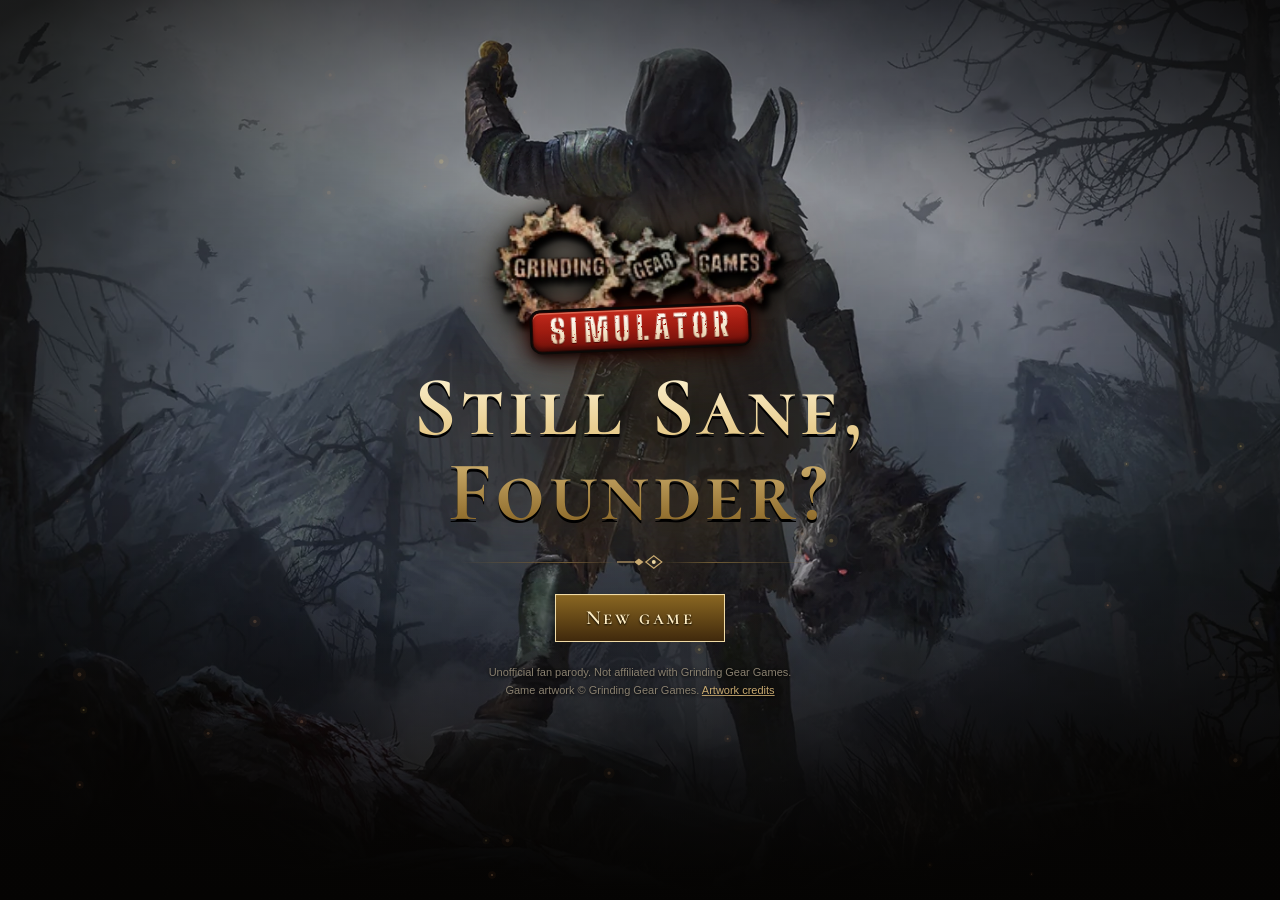
==== commit 8d6010a9: "Add a SIMULATOR plate to the studio logo The GGG logo now carries a red plate across the bottom of t" ====
--- a/index.html
+++ b/index.html
@@ -8,6 +8,7 @@
 <link rel="icon" href="data:image/svg+xml,%3Csvg xmlns='http://www.w3.org/2000/svg' viewBox='0 0 32 32'%3E%3Crect width='32' height='32' rx='5' fill='%23070504'/%3E%3Ccircle cx='16' cy='16' r='10' fill='none' stroke='%23c9aa71' stroke-width='5' stroke-dasharray='3.9 3.95'/%3E%3Ccircle cx='16' cy='16' r='7.5' fill='%23c9aa71'/%3E%3Ccircle cx='16' cy='16' r='3' fill='%23070504'/%3E%3C/svg%3E">
 <link rel="stylesheet" href="css/style.css">
 <link rel="stylesheet" href="https://fonts.googleapis.com/css2?family=Cormorant+SC:wght@500;600;700&display=swap">
+<link rel="stylesheet" href="https://fonts.googleapis.com/css2?family=Big+Shoulders+Stencil:wght@800&text=SIMULATOR&display=swap">
 </head>
 <body>
 
--- a/css/style.css
+++ b/css/style.css
@@ -70,9 +70,9 @@
 #rel::before { content: ""; position: absolute; left: 50%; top: -30px; width: 720px; height: calc(100% + 90px); margin-left: -360px; background: radial-gradient(ellipse 50% 50% at 50% 48%, rgba(0, 0, 0, .82), rgba(0, 0, 0, .5) 45%, rgba(0, 0, 0, 0)); pointer-events: none; }
 #rel > * { position: relative; }
 #rel h1 { font: 600 52px/1.05 var(--display); letter-spacing: .04em; color: var(--unique); text-shadow: 0 2px 0 #000, 0 0 34px rgba(224, 128, 61, .45); margin: 4px 0 6px; }
-#rel h1 small { display: inline; font-size: 19px; margin-right: 12px; color: var(--gold-dim); letter-spacing: .12em; }
+#rel h1 small { display: inline; font-size: 19px; margin-right: 12px; color: var(--gold-hi); letter-spacing: .12em; text-shadow: 0 1px 2px #000, 0 0 6px #000, 0 0 14px rgba(0, 0, 0, .9); }
 #rel .when { color: var(--gold); font: 600 15px var(--display); letter-spacing: .14em; text-shadow: 0 1px 3px #000; }
-.release-logo { display: block; width: min(400px, 68vw); height: 220px; object-fit: contain; margin: 0 auto 6px; transition: height .35s ease; animation: arrive .9s cubic-bezier(.2, .9, .3, 1); }
+.release-logo { display: block; width: min(400px, 68vw); height: 220px; object-fit: contain; margin: 0 auto 6px; animation: arrive .9s cubic-bezier(.2, .9, .3, 1); }
 .clear { filter: drop-shadow(0 4px 10px rgba(0, 0, 0, .9)) drop-shadow(0 0 22px rgba(255, 190, 110, .16)); }
 .solid { mix-blend-mode: screen; -webkit-mask-image: radial-gradient(ellipse 51% 51% at 50% 50%, #000 74%, transparent 100%); mask-image: radial-gradient(ellipse 51% 51% at 50% 50%, #000 74%, transparent 100%); }
 @keyframes arrive { from { transform: scale(1.12); filter: brightness(2.2); } }
@@ -105,9 +105,10 @@
 .c-head::before, .c-head::after { content: ""; position: absolute; top: 50%; width: 40px; height: 14px; margin-top: -7px; background: var(--flourish) center / contain no-repeat; }
 .c-head::before { left: 12px; }
 .c-head::after { right: 12px; transform: scaleX(-1); }
+.why ~ .c-head::after { right: 36px; }
 .c-head b { display: block; font: 600 24px/1.15 var(--display); color: var(--hc); letter-spacing: .04em; text-shadow: 0 1px 2px #000, 0 0 16px rgba(var(--hb), .9); }
 .c-head small { display: block; font: 600 15px/1.2 var(--display); color: var(--hc); opacity: .82; letter-spacing: .08em; }
-.c-pic { display: block; width: 100%; max-height: 170px; object-fit: cover; object-position: center 22%; border-bottom: 1px solid #000; }
+.c-pic { display: block; width: 100%; height: 170px; object-fit: cover; object-position: center 22%; border-bottom: 1px solid #000; }
 .c-pic.contain { height: 140px; object-fit: contain; padding: 12px; background: radial-gradient(ellipse at center, #1a1410, #050403); }
 .c-banner { position: relative; height: 168px; display: flex; align-items: center; justify-content: center; overflow: hidden; background: #050403 center / cover no-repeat; border-bottom: 1px solid #000; }
 .c-banner.ls { background-position: center 15%; }
@@ -123,6 +124,7 @@
 .c-timer { height: 3px; background: #000; }
 .c-timer i { display: block; height: 100%; width: 100%; background: linear-gradient(90deg, var(--gold-dim), var(--gold-hi)); transform-origin: left; animation: drain linear forwards; }
 @keyframes drain { to { transform: scaleX(0); } }
+#card.frozen .c-timer i { animation-play-state: paused; }
 .flip s { display: block; color: var(--dim); }
 .flip b { font: 600 18px/1.25 var(--display); color: var(--corrupt); letter-spacing: .03em; text-shadow: 0 0 14px rgba(224, 42, 28, .45); }
 .picked { font: 600 17px var(--display); color: var(--gold); letter-spacing: .1em; }
@@ -140,6 +142,13 @@
 .vs { height: 9px; background: #000; border: 1px solid #2a2117; position: relative; margin: 8px 40px 4px; box-shadow: inset 0 1px 3px #000; }
 .vs i { position: absolute; left: 0; top: 0; bottom: 0; background: linear-gradient(#f1dca7, #b08a45); box-shadow: 0 0 10px rgba(241, 220, 167, .5); transition: width 1.2s cubic-bezier(.2, .8, .2, 1); }
 .vs em { position: absolute; top: -5px; bottom: -5px; width: 2px; background: var(--gem); box-shadow: 0 0 8px var(--gem); }
+/* The critics' score above the verdict: five stars in half steps. */
+.stars { --star-off: url("data:image/svg+xml,%3Csvg xmlns='http://www.w3.org/2000/svg' viewBox='-3 -2 30 28'%3E%3Cpath d='M12 2l2.9 6.6 7.1.6-5.4 4.7 1.6 7L12 17.3 5.8 20.9l1.6-7L2 9.2l7.1-.6z' fill='%23140f09' stroke='%23574428' stroke-width='1.2'/%3E%3C/svg%3E");
+  --star-on: url("data:image/svg+xml,%3Csvg xmlns='http://www.w3.org/2000/svg' viewBox='-3 -2 30 28'%3E%3Cdefs%3E%3ClinearGradient id='g' x2='0' y2='1'%3E%3Cstop offset='0' stop-color='%23fff6d8'/%3E%3Cstop offset='1' stop-color='%23c9962f'/%3E%3C/linearGradient%3E%3C/defs%3E%3Cpath d='M12 2l2.9 6.6 7.1.6-5.4 4.7 1.6 7L12 17.3 5.8 20.9l1.6-7L2 9.2l7.1-.6z' fill='url(%23g)' stroke='%237a5a1c' stroke-width='1.2'/%3E%3C/svg%3E");
+  position: relative; width: 150px; height: 28px; margin: 10px auto 0; background: var(--star-off) left center / 30px 28px repeat-x; }
+.stars i { position: absolute; left: 0; top: 0; bottom: 0; background: var(--star-on) left center / 30px 28px repeat-x; filter: drop-shadow(0 0 4px rgba(241, 220, 167, .45)); }
+.stars.legend i { animation: legend 1.4s ease-in-out infinite alternate; }
+@keyframes legend { from { filter: drop-shadow(0 0 5px rgba(255, 214, 120, .7)); } to { filter: brightness(1.25) drop-shadow(0 0 14px rgba(255, 214, 120, 1)); } }
 .verdict { text-align: center; font: 700 27px var(--display); letter-spacing: .12em; text-transform: uppercase; margin: 8px 0 0; text-shadow: 0 2px 0 #000, 0 0 22px currentColor; }
 .t-legend { color: var(--gold-hi); }
 .t-great { color: var(--good); }
@@ -191,6 +200,8 @@
 .mana .orb i { background: radial-gradient(ellipse 90% 70% at 50% 0, #79b7ff, #1d4db5 46%, #071440); box-shadow: 0 -3px 12px rgba(120, 170, 255, .6); }
 .orb::after { content: ""; position: absolute; inset: 0; border-radius: 50%; background: radial-gradient(circle at 30% 22%, rgba(255, 255, 255, .5), rgba(255, 255, 255, 0) 30%), radial-gradient(circle at 68% 82%, rgba(255, 255, 255, .1), rgba(255, 255, 255, 0) 24%), radial-gradient(circle, rgba(0, 0, 0, 0) 54%, rgba(0, 0, 0, .66)); }
 .orb span { position: absolute; inset: 0; z-index: 1; display: flex; align-items: center; justify-content: center; font: 600 32px var(--display); color: #fff; text-shadow: 0 1px 3px #000, 0 0 12px #000; }
+.orb .gi { position: absolute; left: 50%; bottom: 13%; z-index: 1; width: 18px; height: 18px; margin-left: -9px; color: #fff; opacity: .8; pointer-events: none; }
+.orb .gi svg { display: block; width: 100%; height: 100%; fill: currentColor; filter: drop-shadow(0 1px 2px #000); }
 @keyframes slosh { 0%, 100% { transform: translateX(-6%) rotate(-1.5deg); } 50% { transform: translateX(6%) rotate(1.5deg); } }
 
 .skills { display: flex; gap: 6px; align-items: flex-end; }
@@ -206,6 +217,9 @@
 .skill.s-vaal { color: #d02a1e; }
 .skill.s-vaal:hover:not(:disabled) { color: #ff4a38; }
 .skill.s-desync { color: #9fc4e8; }
+.skill.s-layoff { color: #d97a4e; }
+/* First time something is available: one warm glow. The HUD resumes it across rebuilds. */
+@keyframes firstglow { 0%, 100% { filter: none; } 25%, 60% { filter: brightness(1.7) drop-shadow(0 0 10px rgba(241, 220, 167, .95)); } }
 .skill.on { color: #ff8a6a; border-color: #ff6a55; background: radial-gradient(circle at 50% 34%, #6a1d18, #1c0806 76%); box-shadow: 0 0 0 1px #000, 0 0 18px rgba(224, 98, 92, .7), inset 0 0 14px #000; }
 .skill.s-crunch.on svg { animation: flicker 1.1s ease-in-out infinite; }
 .skill.s-market.on { color: #9fd0ff; border-color: #6fa8e8; background: radial-gradient(circle at 50% 34%, #1b3a66, #070d1c 76%); box-shadow: 0 0 0 1px #000, 0 0 18px rgba(110, 168, 232, .6), inset 0 0 14px #000; filter: none; }
@@ -222,6 +236,12 @@
 .vial i { position: absolute; left: 0; right: 0; bottom: 0; transition: height .5s; }
 .vial i.proj { opacity: .3; }
 .vial i.now { box-shadow: 0 -2px 8px rgba(255, 255, 255, .3); }
+/* What a request would cost, and the drain once it is built. */
+.vial i.cost { background: repeating-linear-gradient(135deg, #e02a1c 0 4px, #8a140c 4px 8px); box-shadow: 0 0 8px rgba(224, 42, 28, .8); opacity: .95; }
+.vial i.drained { background: #ff4a30; box-shadow: 0 0 12px #ff4a30; transform-origin: bottom; }
+@keyframes spill { 0% { opacity: 1; transform: none; } 30% { opacity: 1; } 100% { opacity: 0; transform: scaleY(0); } }
+/* The flask that gave up a point to another one. */
+@keyframes gave { 0% { box-shadow: 0 0 0 1px #000, 0 0 16px rgba(224, 98, 92, .95), inset 0 0 10px #000; border-color: #ff6a55; } 100% { box-shadow: 0 0 0 1px #000, 0 4px 10px rgba(0, 0, 0, .7), inset 0 0 10px #000; } }
 .vial em { position: absolute; left: 0; right: 0; bottom: 83.3%; height: 1px; background: rgba(255, 255, 255, .9); box-shadow: 0 0 4px #fff; z-index: 1; }
 .vial::after { content: ""; position: absolute; left: 4px; top: 5px; width: 6px; bottom: 12px; border-radius: 3px; background: linear-gradient(rgba(255, 255, 255, .45), rgba(255, 255, 255, 0)); }
 .f-content i { background: linear-gradient(#ffc45a, #a8540f); }
@@ -248,6 +268,20 @@
 #title canvas { position: absolute; inset: 0; z-index: 1; width: 100%; height: 100%; pointer-events: none; }
 .title-box { position: relative; z-index: 2; max-width: 760px; padding: 26px; text-align: center; animation: rise .8s ease-out; }
 .title-box > img { display: block; width: min(300px, 62vw); height: 150px; object-fit: contain; margin: 0 auto 10px; filter: drop-shadow(0 4px 12px #000) drop-shadow(0 0 30px rgba(255, 190, 110, .25)); }
+/* The studio logo with SIMULATOR on a plate across the bottom of the gears, lettered like the logo's own labels.
+   Everything is sized in em from the logo's height, which is the font-size of .mark. */
+.mark { --grit: url("data:image/svg+xml,%3Csvg xmlns='http://www.w3.org/2000/svg' width='220' height='60'%3E%3Cfilter id='n'%3E%3CfeTurbulence type='fractalNoise' baseFrequency='.42' numOctaves='3' seed='7'/%3E%3CfeColorMatrix values='0 0 0 0 1 0 0 0 0 1 0 0 0 0 1 0 0 0 -12 8.5'/%3E%3C/filter%3E%3Crect width='100%25' height='100%25' filter='url(%23n)'/%3E%3C/svg%3E");
+  display: flex; flex-direction: column; align-items: center; width: max-content; max-width: 100%; margin: 0 auto; font-size: 142px; line-height: 1; filter: drop-shadow(0 4px 12px #000) drop-shadow(0 0 30px rgba(255, 190, 110, .22)); }
+.mark img { display: block; height: 1em; width: auto; }
+.mark b { position: relative; font-size: 1em; font-weight: normal; margin-top: -.235em; padding: .026em .09em .018em .12em; transform: rotate(-2.5deg); border-radius: .05em .07em .045em .06em; background: linear-gradient(#c22a1c, #9a1a10 55%, #6f100a); box-shadow: 0 0 0 1px #2a0604, 0 0 0 .022em #0a0807, inset 0 .012em 0 rgba(255, 170, 140, .45), inset 0 -.02em .03em rgba(0, 0, 0, .45), 0 .03em .07em rgba(0, 0, 0, .95), 0 0 .16em rgba(210, 40, 24, .45); }
+.mark b i { display: block; font: 800 .225em/1 "Big Shoulders Stencil", Impact, "Haettenschweiler", "Arial Narrow", sans-serif; letter-spacing: .17em; text-transform: uppercase; color: #f6ead6; background: linear-gradient(#fffaf0 15%, #f3e2c6 60%, #dcbf9a); filter: drop-shadow(0 .05em 0 rgba(60, 6, 2, .85)); -webkit-background-clip: text; background-clip: text; -webkit-text-fill-color: transparent; -webkit-mask-image: var(--grit); mask-image: var(--grit); }
+.title-mark { margin-bottom: 18px; }
+/* The same mark as the final release's logo and on the ending card. */
+.mark.release-logo, .mark.banner-logo { width: max-content; height: auto !important; }
+.mark.release-logo { font-size: 150px; margin-bottom: 14px; }
+#stage.carded .mark.release-logo { font-size: 66px; margin-bottom: 8px; }
+.mark.banner-logo { font-size: 104px; }
+.modal .mark.banner-logo { font-size: 92px; }
 .title-box h1 { font: 700 clamp(44px, 6.6vw, 88px)/1 var(--display); letter-spacing: .05em; color: var(--gold-hi); background: linear-gradient(#fff6d8, #e6c988 42%, #8f6c2c 92%); -webkit-background-clip: text; background-clip: text; -webkit-text-fill-color: transparent; filter: drop-shadow(0 3px 0 #000) drop-shadow(0 0 34px rgba(201, 170, 113, .5)); }
 .title-box h1 span { display: block; }
 .rule { height: 16px; margin: 20px auto 0; width: min(420px, 80%); background: var(--flourish) center / auto 100% no-repeat, linear-gradient(90deg, transparent, var(--bronze) 30%, transparent 44%, transparent 56%, var(--bronze) 70%, transparent) center / 100% 1px no-repeat; }
@@ -279,7 +313,10 @@
 @media (max-height: 820px) and (min-width: 1101px) {
   .release-logo { height: 150px; }
   #stage.carded .release-logo { height: 60px; }
-  .c-pic { max-height: 110px; }
+  .mark.release-logo { font-size: 112px; }
+  #stage.carded .mark.release-logo { font-size: 48px; }
+  .mark.banner-logo, .modal .mark.banner-logo { font-size: 76px; }
+  .c-pic { height: 110px; }
   .c-pic.contain { height: 95px; }
   .c-banner { height: 116px; }
   .banner-logo { height: 108px; }
@@ -290,13 +327,15 @@
 
 /* Narrow windows: the stage on top, the HUD pinned to the bottom, the subreddit a scroll away. */
 @media (max-width: 1100px) {
+  html { scroll-padding: var(--top-h, 44px) 0 var(--hud-h, 110px); }
   body { overflow: auto; }
   #app { height: auto; min-height: 100vh; }
+  #top { position: sticky; top: 0; z-index: 6; }
   #main, #main.solo { grid-template-columns: 1fr; }
   #main.solo #side { display: none; }
   #stage { min-height: max(380px, calc(100vh - 190px)); padding-bottom: 12px; }
   .card .c-body { max-height: none; }
-  #drops { max-width: 220px; }
+  #drops { position: fixed; left: 10px; top: calc(var(--top-h, 44px) + 30px); z-index: 7; max-width: 220px; }
   #side { max-height: 340px; border-left: 0; border-top: 1px solid var(--line); }
   #hud { position: sticky; bottom: 0; z-index: 5; gap: 8px; padding: 8px 8px 14px; }
   #top { flex-wrap: wrap; gap: 4px 14px; padding: 5px 10px; }
@@ -311,6 +350,7 @@
   #chart { height: 24%; }
   .globe { width: 74px; height: 74px; margin-top: 0; padding: 5px; }
   .orb span { font-size: 22px; }
+  .orb .gi { width: 13px; height: 13px; margin-left: -6.5px; bottom: 11%; }
   .skills { gap: 4px; }
   .skill { width: 56px; height: 58px; }
   .skill svg { width: 22px; height: 22px; }
@@ -325,6 +365,10 @@
   .flask kbd { top: 38px; margin-left: -16px; }
   .title-box { padding: 12px; }
   .title-box > img { height: 120px; }
+  .mark { font-size: 114px; }
+  .mark.release-logo { font-size: 104px; }
+  #stage.carded .mark.release-logo { font-size: 52px; }
+  .mark.banner-logo, .modal .mark.banner-logo { font-size: 78px; }
 }
 @media (max-width: 600px) {
   #hud { flex-wrap: wrap; gap: 6px; }
@@ -334,6 +378,7 @@
   #hud .flask small { letter-spacing: 0; }
   #hud .globe { width: 52px; height: 52px; padding: 4px; }
   #hud .orb span { font-size: 17px; }
+  #hud .orb .gi { width: 10px; height: 10px; margin-left: -5px; bottom: 8%; }
   #hud .belt { gap: 0; }
   #hud .flask { width: 46px; }
   #hud .flask small { font-size: 10px; }
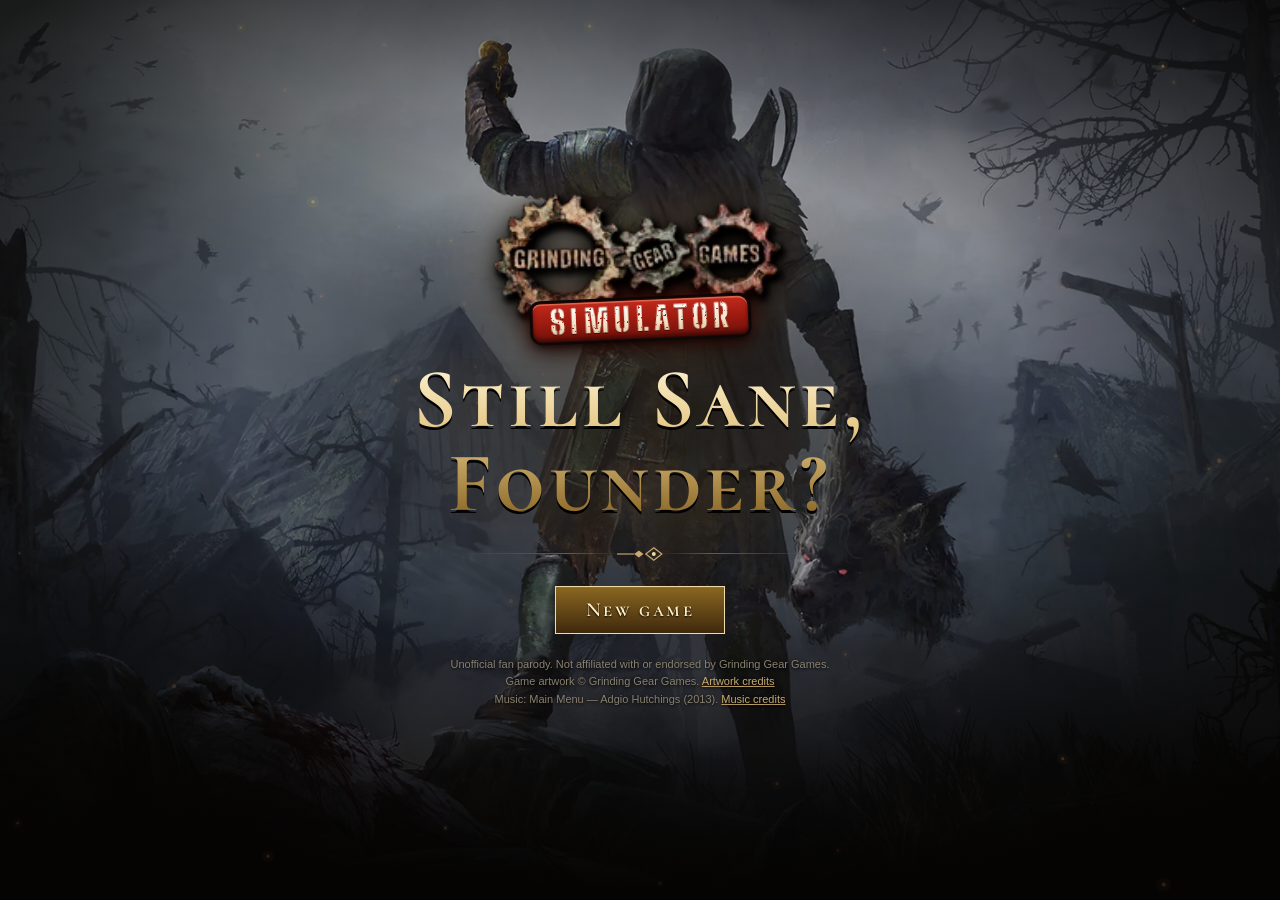
==== commit da320a79: "Open the source: MIT licence, analytics, new menu, music and historic pictures Licence - MIT licence" ====
--- a/index.html
+++ b/index.html
@@ -52,6 +52,7 @@
 <script src="js/engine.js"></script>
 <script src="js/art.js"></script>
 <script src="js/audio.js"></script>
+<script src="js/stats.js"></script>
 <script src="js/ui.js"></script>
 <script src="js/main.js"></script>
 </body>
--- a/css/style.css
+++ b/css/style.css
@@ -32,7 +32,10 @@
 
 /* ---------- top line ---------- */
 #top { position: relative; z-index: 3; flex: 0 0 auto; display: flex; align-items: center; gap: 18px; padding: 6px 16px; background: var(--noise), linear-gradient(#211a10, #0d0a07); border-bottom: 1px solid #000; box-shadow: 0 1px 0 var(--bronze), 0 8px 22px rgba(0, 0, 0, .6); }
-#top .logo { height: 30px; display: block; filter: drop-shadow(0 1px 2px #000); }
+/* The mark at top-bar size: a larger plate with clean letters, because the worn look turns to mush this small. */
+#top .mark { font-size: 36px; margin: 0; filter: drop-shadow(0 1px 2px #000); }
+#top .mark b { margin-top: -.3em; }
+#top .mark b i { font-size: .27em; letter-spacing: .14em; -webkit-mask-image: none; mask-image: none; }
 .st { display: inline-flex; align-items: center; gap: 6px; white-space: nowrap; }
 .st b { font: 600 19px var(--display); color: var(--bright); letter-spacing: .02em; }
 .st small { color: var(--dim); font: 11px var(--sans); margin-left: 3px; }
@@ -110,6 +113,14 @@
 .c-head small { display: block; font: 600 15px/1.2 var(--display); color: var(--hc); opacity: .82; letter-spacing: .08em; }
 .c-pic { display: block; width: 100%; height: 170px; object-fit: cover; object-position: center 22%; border-bottom: 1px solid #000; }
 .c-pic.contain { height: 140px; object-fit: contain; padding: 12px; background: radial-gradient(ellipse at center, #1a1410, #050403); }
+/* A historic picture: shown whole, framed, over a blurred copy of itself, with what and when underneath.
+   Small old pictures are scaled up a little, never to the full width. */
+.c-photo { position: relative; height: 230px; margin: 0; padding: 12px 12px 0; overflow: hidden; display: flex; flex-direction: column; align-items: center; border-bottom: 1px solid #000; background: #050403; }
+.c-photo i { position: absolute; inset: -24px; background: center / cover no-repeat; filter: blur(20px) brightness(.32) saturate(.7); }
+.c-photo img { position: relative; flex: 1 1 0; min-height: 0; margin: auto 0; max-width: 100%; object-fit: contain; filter: drop-shadow(0 0 1px #000) drop-shadow(0 6px 14px rgba(0, 0, 0, .9)); }
+.c-photo figcaption a { margin-left: 10px; color: var(--gold); text-underline-offset: 2px; }
+.c-photo figcaption a:hover { color: var(--gold-hi); }
+.c-photo figcaption { position: relative; flex: 0 0 auto; padding: 6px 0 7px; font: 11px var(--sans); letter-spacing: .1em; text-transform: uppercase; color: #b9ad8e; text-shadow: 0 1px 2px #000; }
 .c-banner { position: relative; height: 168px; display: flex; align-items: center; justify-content: center; overflow: hidden; background: #050403 center / cover no-repeat; border-bottom: 1px solid #000; }
 .c-banner.ls { background-position: center 15%; }
 .c-banner::before { content: ""; position: absolute; inset: 0; background: radial-gradient(ellipse 60% 80% at center, rgba(0, 0, 0, .5), rgba(0, 0, 0, .15) 60%, rgba(0, 0, 0, .6)); }
@@ -307,17 +318,45 @@
 .grid b { font: 600 25px var(--display); color: #fff; }
 .eggs { display: grid; grid-template-columns: 1fr 1fr; gap: 3px 16px; font-size: 13px; color: var(--dim); }
 .eggs b { font: 600 15px var(--display); color: var(--unique); margin-right: 6px; }
+
+/* The menu: one narrow column, like the game's own escape menu. Volume, secrets, then the buttons stacked. */
+.modal.menu { width: min(430px, 100%); }
+.modal.menu .c-body { padding: 16px 22px 6px; }
+.vols { display: grid; gap: 12px; }
+.vol { display: grid; grid-template-columns: 64px 1fr 34px; align-items: center; gap: 12px; cursor: pointer; }
+.vol span, .sec span { font: 600 16px var(--display); letter-spacing: .08em; color: var(--bright); }
+.vol b { font: 600 15px var(--display); color: var(--gold); text-align: right; }
+.vol input { -webkit-appearance: none; appearance: none; width: 100%; height: 8px; margin: 0; border: 1px solid #000; border-radius: 4px; outline: 1px solid var(--line); cursor: pointer;
+  background: linear-gradient(90deg, #8a6722, var(--gold-hi)) 0 / var(--v) 100% no-repeat, #0b0906; }
+.vol input:focus-visible { outline-color: var(--gold-hi); }
+.vol input::-webkit-slider-thumb { -webkit-appearance: none; width: 15px; height: 15px; transform: rotate(45deg); border: 1px solid #000; background: linear-gradient(135deg, #fff3cf, #9a7426); box-shadow: 0 0 0 1px var(--bronze), 0 2px 5px #000; }
+.vol input::-moz-range-thumb { width: 13px; height: 13px; transform: rotate(45deg); border: 1px solid #000; border-radius: 0; background: linear-gradient(135deg, #fff3cf, #9a7426); box-shadow: 0 0 0 1px var(--bronze), 0 2px 5px #000; }
+.vols .by { margin: -6px 0 0 76px; font: 12px var(--sans); color: var(--dim); }
+.vols .by a { color: var(--gold); }
+.vols .by a:hover { color: var(--gold-hi); }
+.sec { display: grid; grid-template-columns: 1fr auto; align-items: baseline; gap: 6px 12px; margin-top: 20px; padding-top: 14px; border-top: 1px solid var(--line); }
+.sec b { font: 600 15px var(--display); color: var(--gold); }
+.sec i { grid-column: 1 / -1; height: 4px; background: #0b0906; outline: 1px solid var(--line); }
+.sec u { display: block; height: 100%; min-width: 2px; background: linear-gradient(90deg, #7d3d0c, var(--unique)); }
+.modal.menu .eggs { grid-template-columns: 1fr; gap: 8px; margin-top: 12px; max-height: min(260px, 34vh); overflow-y: auto; scrollbar-width: thin; scrollbar-color: var(--line) transparent; padding-right: 4px; line-height: 1.35; }
+.modal.menu .eggs b { display: block; margin: 0; }
+.modal.menu .c-foot { flex-direction: column; gap: 8px; padding: 16px 22px 4px; border-top: 0; }
+.modal.menu .c-foot .btn { width: 100%; padding: 8px 16px; }
+.modal.menu .c-foot .btn.sure { border-color: #c0392b; color: #ff9a8a; }
+.modal.menu .legal { margin: 10px 0 12px; }
 #tip { position: fixed; z-index: 95; max-width: 280px; background: rgba(6, 5, 4, .96); border: 1px solid var(--bronze); padding: 6px 11px; font-size: 13px; color: var(--text); pointer-events: none; display: none; box-shadow: 0 0 0 1px #000, 0 6px 20px #000; line-height: 1.35; }
 
 /* ---------- shorter and narrower windows ---------- */
 @media (max-height: 820px) and (min-width: 1101px) {
   .release-logo { height: 150px; }
+  .c-photo { height: 180px; }
   #stage.carded .release-logo { height: 60px; }
   .mark.release-logo { font-size: 112px; }
   #stage.carded .mark.release-logo { font-size: 48px; }
   .mark.banner-logo, .modal .mark.banner-logo { font-size: 76px; }
   .c-pic { height: 110px; }
   .c-pic.contain { height: 95px; }
+  .c-photo { height: 160px; }
   .c-banner { height: 116px; }
   .banner-logo { height: 108px; }
   .peak b { font-size: 44px; }
